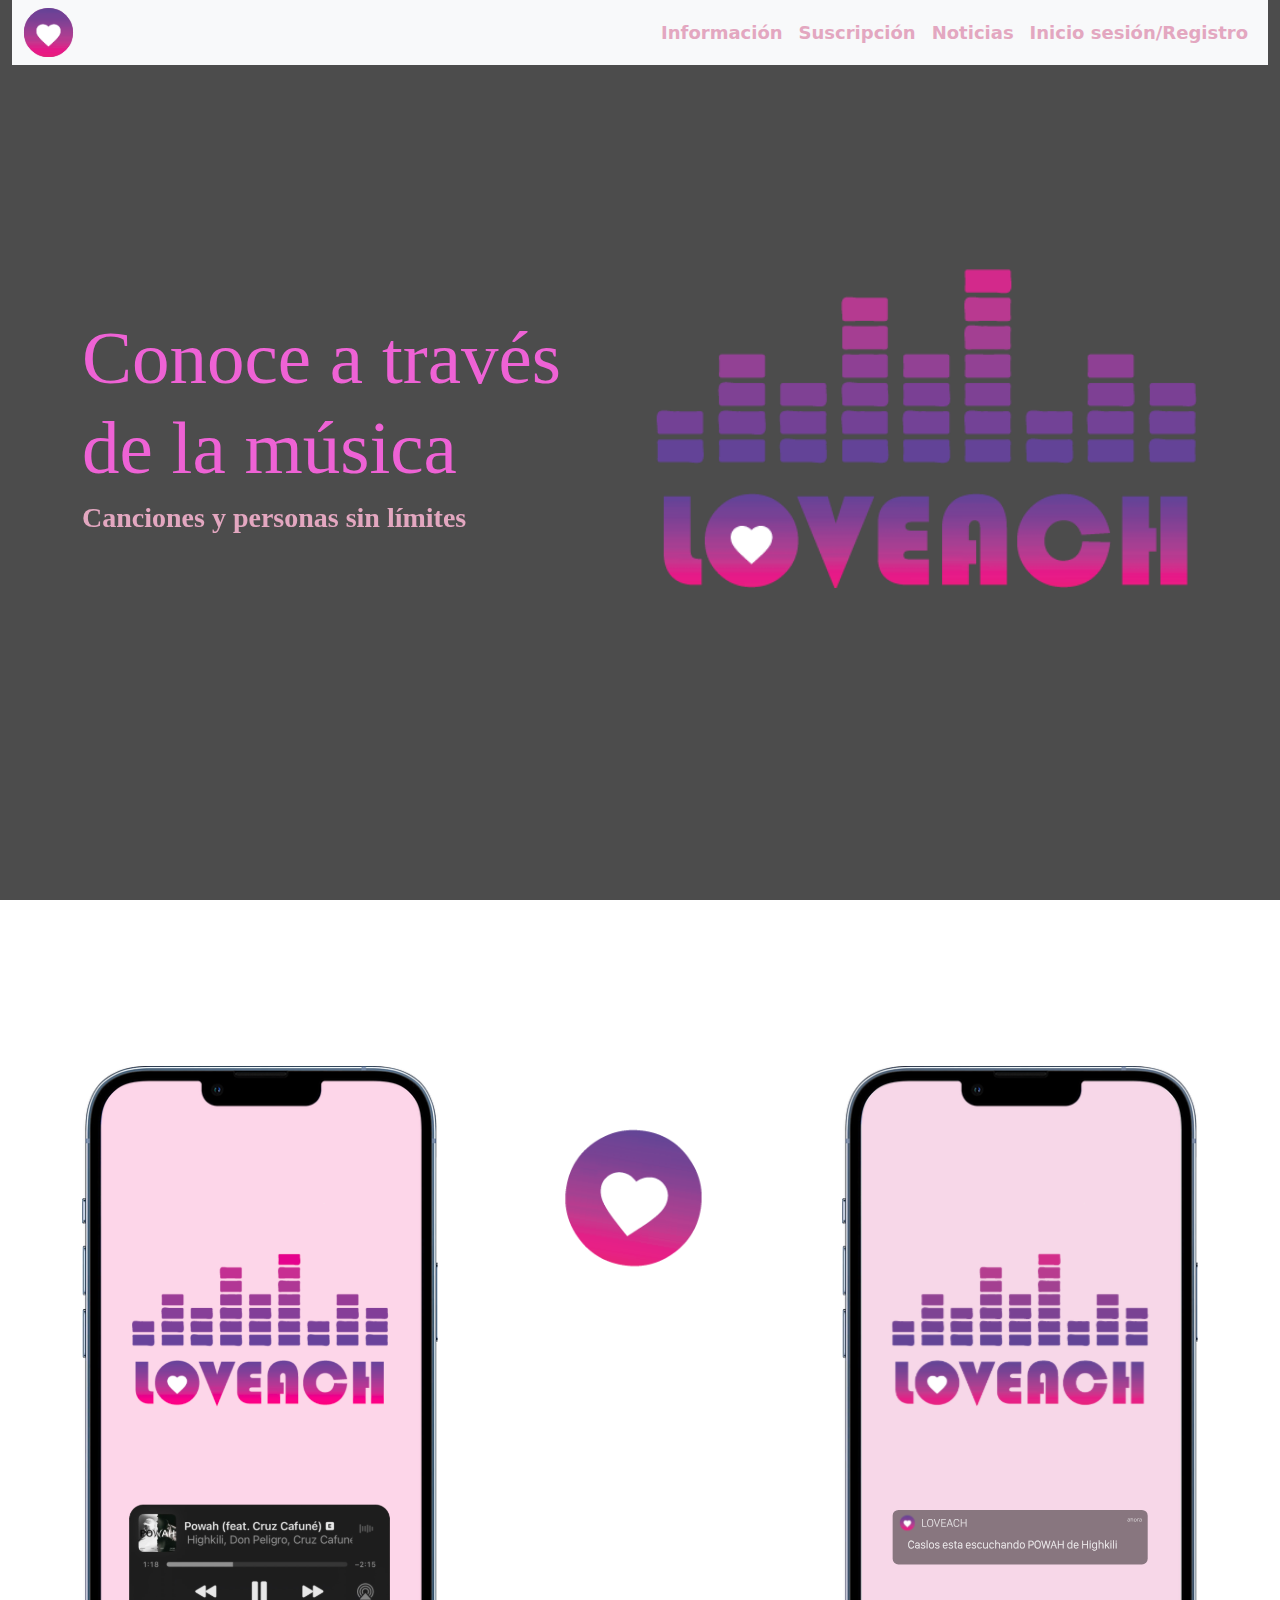
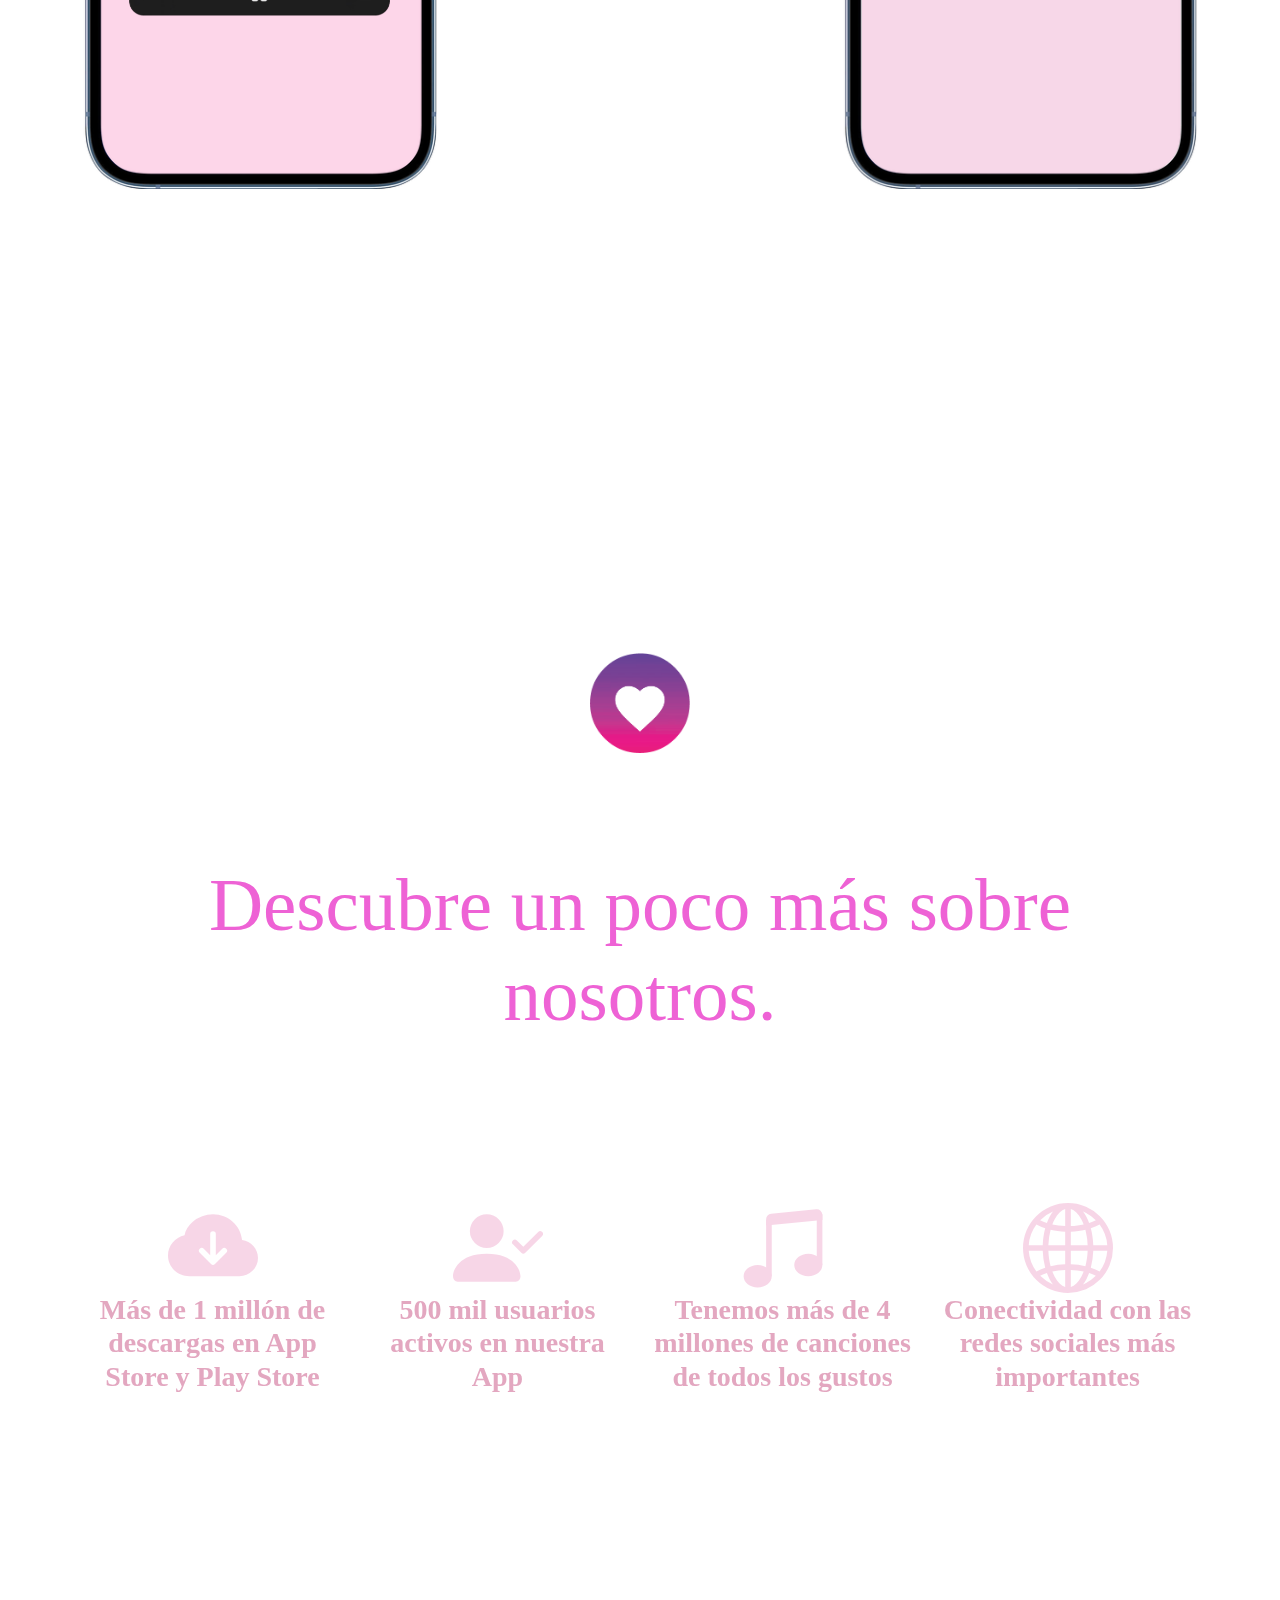
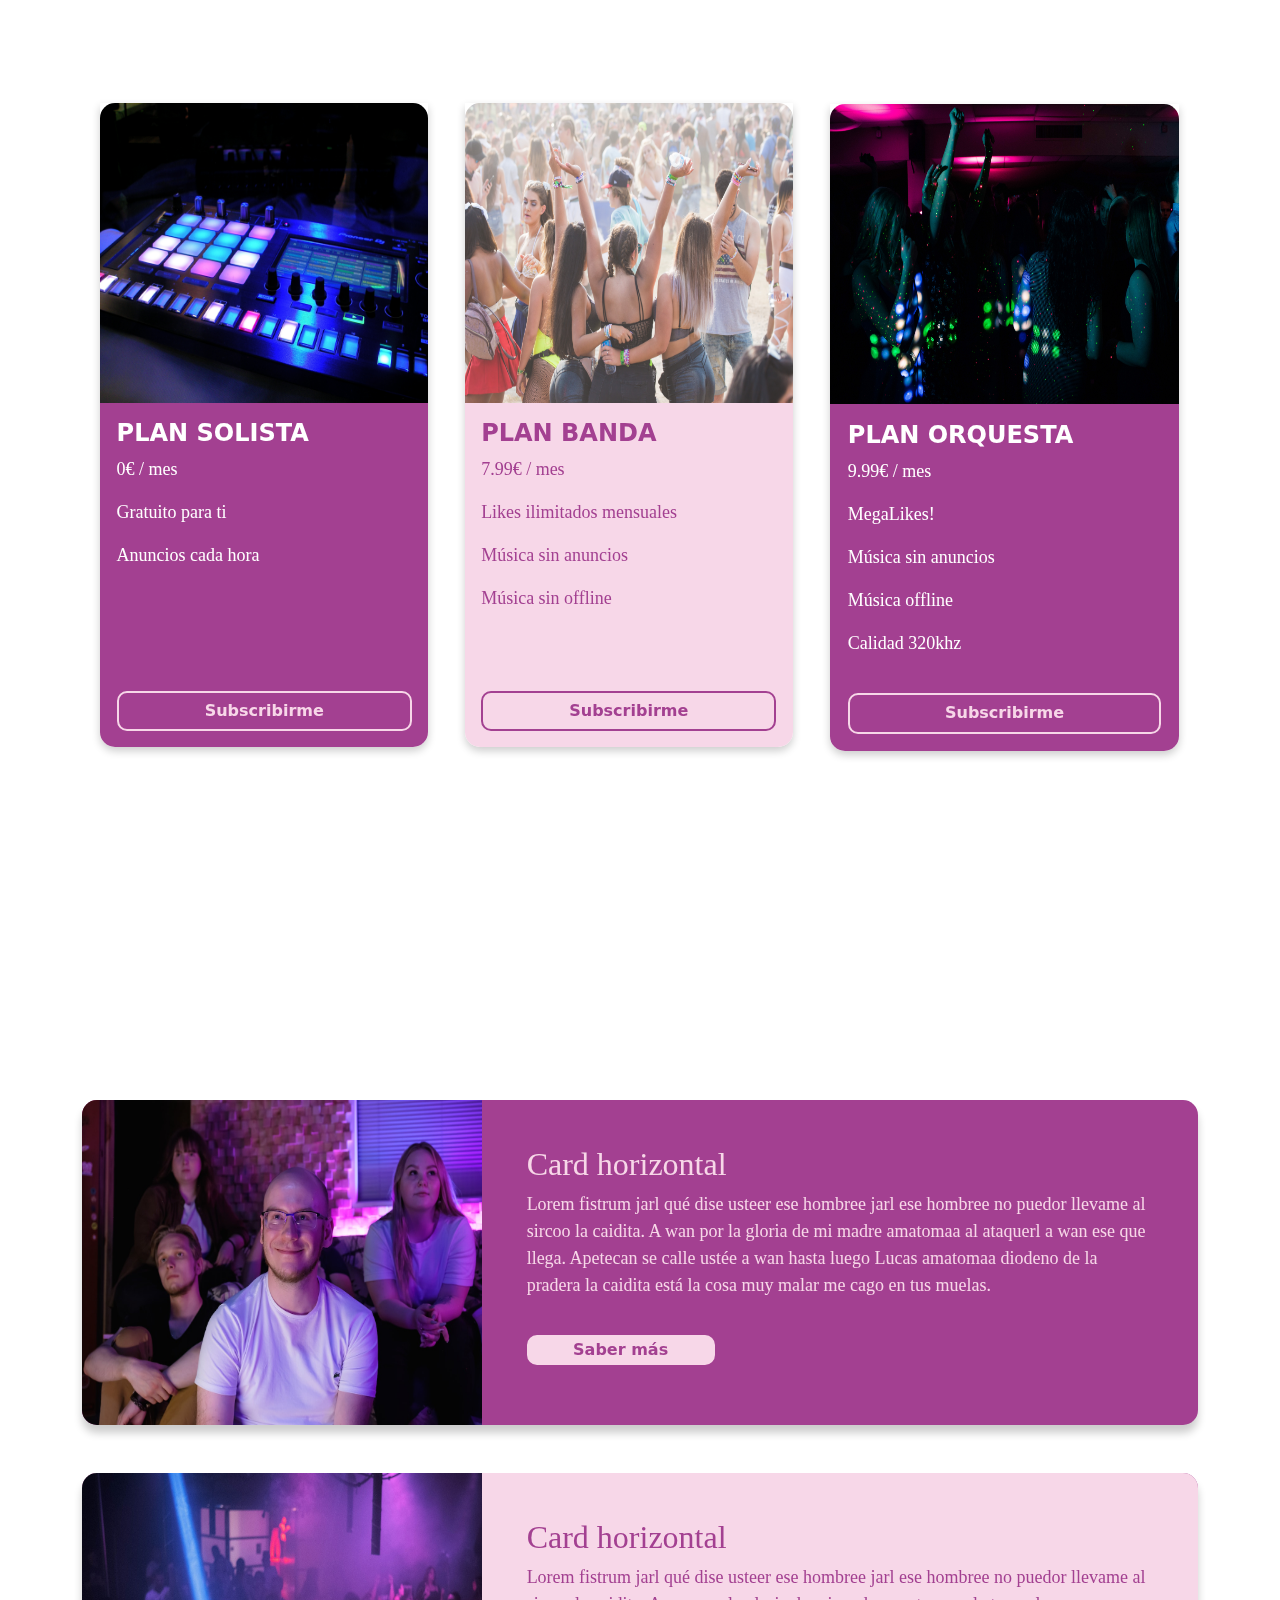
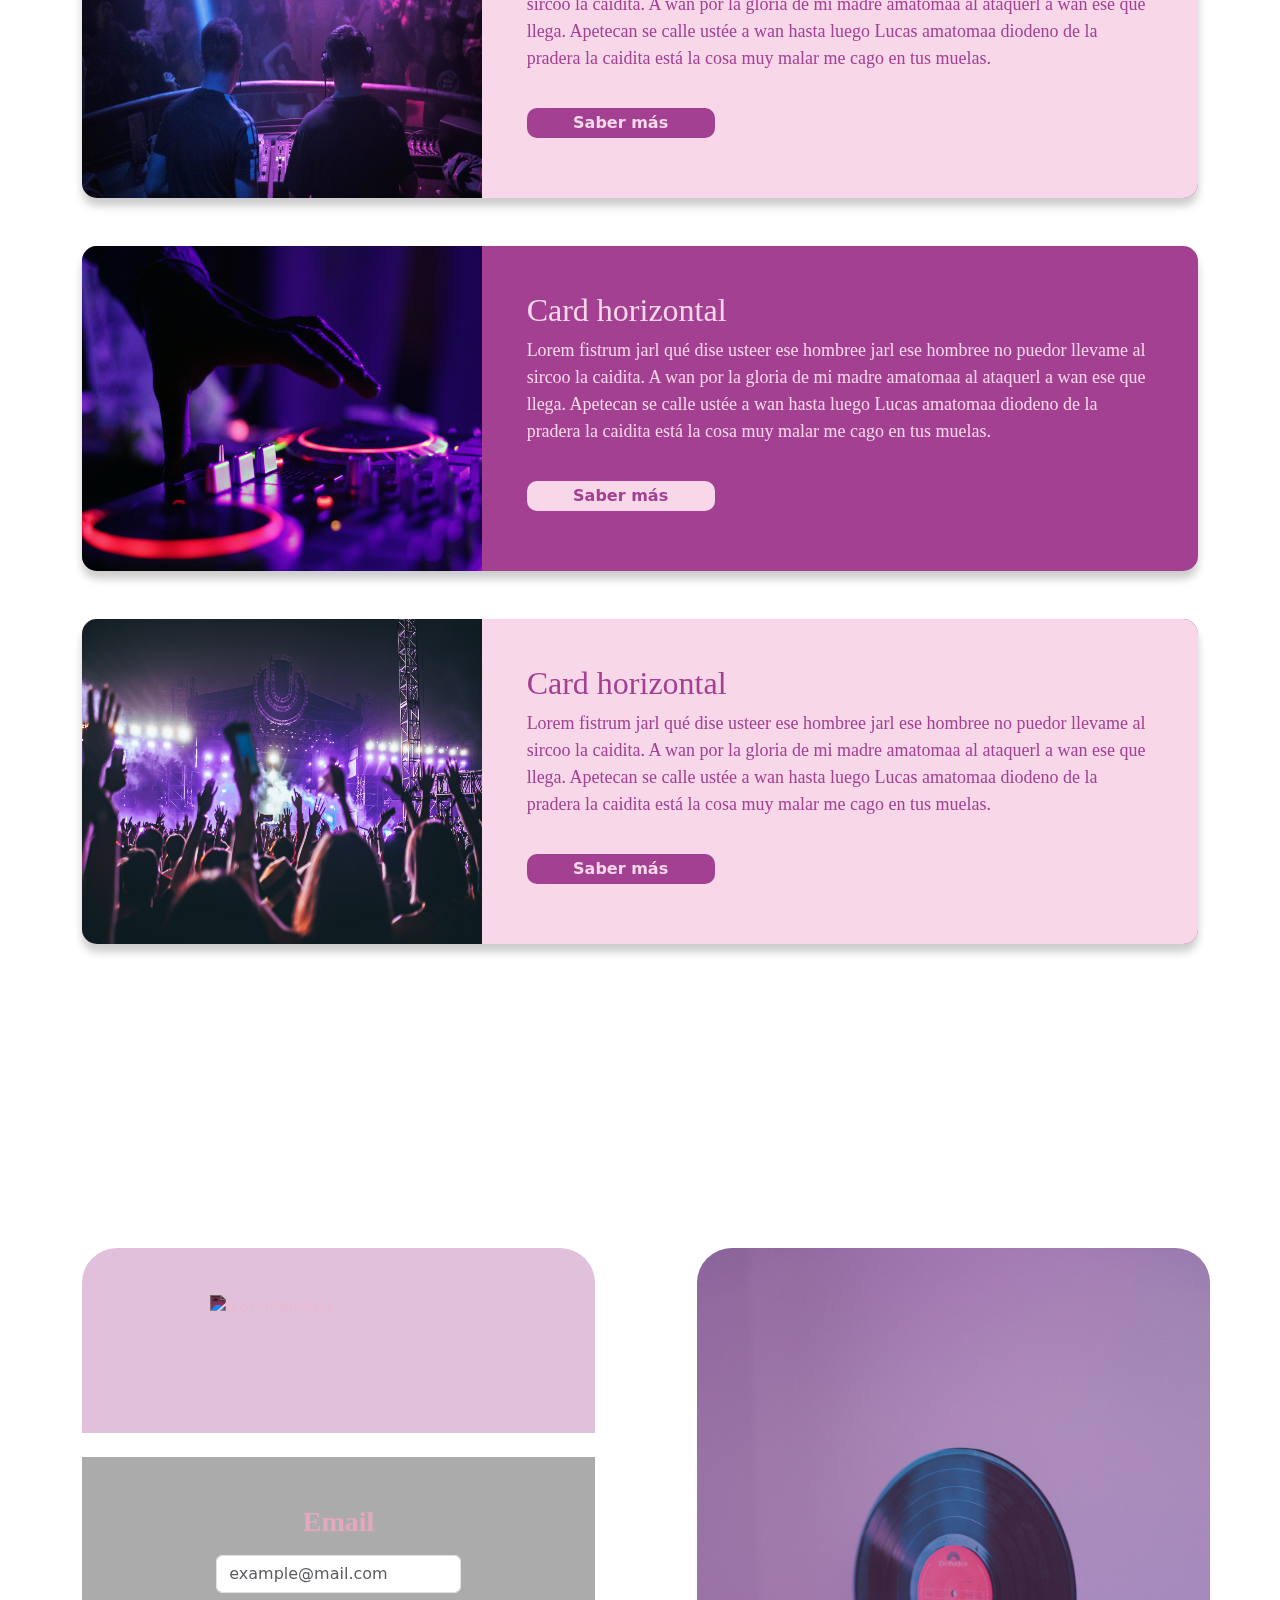
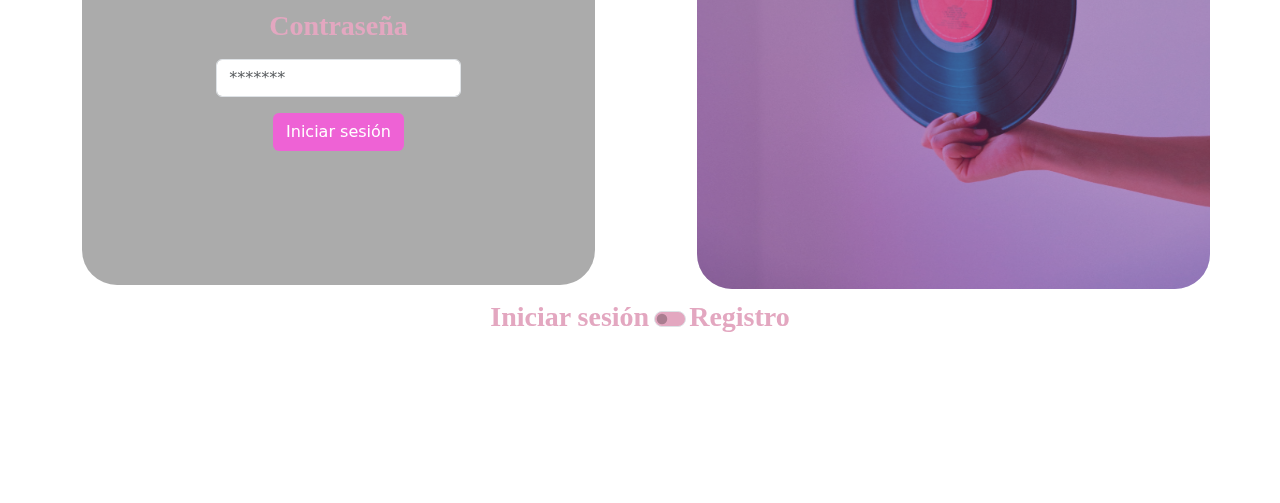
==== Loveach/index.html @ 25efe768 "validacioinRegistro" ====
<!DOCTYPE html>
<html lang="en">
  <head>

    <meta charset="utf-8" />
    <meta name="viewport" content="width=device-width, initial-scale=1" />
    <link href="https://fonts.cdnfonts.com/css/bauhaus-93" rel="stylesheet">
    <link
      rel="stylesheet"
      href="https://cdnjs.cloudflare.com/ajax/libs/twitter-bootstrap/5.0.0-beta1/css/bootstrap.min.css"
    />
    <link
      rel="stylesheet"
      href="https://cdnjs.cloudflare.com/ajax/libs/font-awesome/5.15.2/css/all.min.css"
    />
    <link rel="icon" href="fotos/Corazon.png">
    <link rel="stylesheet" href="css/style.css">
    <link rel="stylesheet" href="https://use.typekit.net/oov2wcw.css">
    <title>Loveach</title>
  </head>
  <body class="d-flex vw-100 vh-100 align-items-start justify-content-center" data-bs-spy="scroll" data-bs-target="#navId" tabindex="0">
    <div class="container-fluid position-fixed menu">
      <nav class="navbar navbar-expand-lg bg-body-tertiary" id="navId">
        <div class="container-fluid">
          <a href="#inicio">
            <img src="fotos/Corazon.png" alt="iconoCorazon" id="logoCorazon">
          </a>
          <button class="navbar-toggler" type="button" data-bs-toggle="collapse" data-bs-target="#navbarNav" aria-controls="navbarNav" aria-expanded="false" aria-label="Toggle navigation">
            <span class="navbar-toggler-icon">&#9776;</span>
          </button>
          <div class="collapse navbar-collapse" id="navbarNav">
            <ul class="navbar-nav ms-auto">
              <li class="nav-item">
                <a class="nav-link" href="#scrollspyHeading1">Información</a>
              </li>
              <li class="nav-item">
                <a class="nav-link" href="#scrollspyHeading2">Suscripción</a>
              </li>
              <li class="nav-item">
                <a class="nav-link" href="#scrollspyHeading3">Noticias</a>
              </li>
              <li class="nav-item">
                <a class="nav-link" href="#scrollspyHeading4">Inicio sesión/Registro</a>
              </li>
              
            </ul>
          </div>
        </div>
      </nav>
    </div>
      <video class="fullscreen" src="fotos/Video.mp4" playsinline autoplay muted loop id="fullscreen">
      </video>
      <div class="opaco"></div>
      <div class="difuminado"></div>
      <div class="container intro d-flex mb-5 " id="inicio">
        <div class="row d-flex align-items-center">
          <div class="col-6 col-s">
            <p class="h1 col-12">Conoce a través de la música</p>
            <p class="h3 col-12">Canciones y personas sin límites</p>
          </div>
          <div class="col-6">      
            <img src="fotos/Logo.png" alt="LogoLoveach" class="col-12 logo">
          </div>
        </div>
      </div>
      <div class="container movil d-flex mb-5">
        <div class="row justify-content-center">
          <img src="fotos/movil1.svg" alt="MovilConMusica" class="col-12 col-sm-4">
          <div class="col-12 col-sm-4 d-flex justify-content-center h-25">
            <img src="fotos/envio-03.png" alt="Corazones" class="col-6">
          </div>
          <img src="fotos/movil2.svg" alt="MovilConNotificación" class="col-12 col-sm-4">
        </div>
      </div>
      <div class="container informacion" id="scrollspyHeading1">
        <div class="row">
            <div class="col-12 col-sm-4">
                <img src="fotos/Corazon.png" alt="FotoCorazones" style="width: 100px;">
            </div>
        </div>
        <div class="row col-12 text-center">
            <p class="h1">Descubre un poco más sobre nosotros.</p>
        </div>
            <div class="row d-flex flex-row text-center justify-content-around">
                <div class="col-6 col-md-3 mt-5">
                    <img src="fotos/descarga.svg" alt="" class="icono col-6 ">
                    <p class="h3">Más de 1 millón de descargas en App Store y Play Store</p>
                </div>
                <div class="col-6 col-md-3 mt-5">
                    <img src="fotos/usuarios.svg" alt="" class="icono col-6 ">
                    <p class="h3">500 mil usuarios activos en nuestra App</p>
                </div>
                <div class="col-6 col-md-3 mt-5">
                    <img src="fotos/corchea.svg" alt="" class="icono col-6 ">
                    <p class="h3">Tenemos más de 4 millones de canciones de todos los gustos</p>
                </div>
                <div class="col-6 col-md-3 mt-5">
                    <img src="fotos/global.svg" alt="" class="icono col-6">
                    <p class="h3">Conectividad con las redes sociales más importantes</p>
                </div>
            </div>
        </div>
      <div class="container noticias w-100" id="scrollspyHeading3">
        <div class="card-horizontal">
          <div class="contenido-horizontal"  id="card-horizontal1">
            <div id="contenido-horizontal1">
              <img class="portrait-img" src="./fotos/curiosity1.jpg" alt="imagenHorizontal">
            </div>
            <div class="texto-horizontal"  id="texto-horizontal1">
              <h2>Card horizontal</h2>
              <p>Lorem fistrum jarl qué dise usteer ese hombree jarl ese hombree no puedor llevame al sircoo la caidita. A wan por la gloria de mi madre amatomaa al ataquerl a wan ese que llega. Apetecan se calle ustée a wan hasta luego Lucas amatomaa diodeno de la pradera la caidita está la cosa muy malar me cago en tus muelas.</p>
              <div>
                <button class="saberMas" id="1"><b>Saber más</b></button>
              </div>
            </div>
          </div>
        </div>
        <br>
        <br>
        <div class="card-horizontal">
          <div class="contenido-horizontal modificado"  id="card-horizontal2">
            <div id="contenido-horizontal2">
              <img class="portrait-img" src="./fotos/curiosity2.jpg" alt="imagenHorizontal">
            </div>
            <div class="texto-horizontal textomodificado"  id="texto-horizontal2">
              <h2>Card horizontal</h2>
              <p>Lorem fistrum jarl qué dise usteer ese hombree jarl ese hombree no puedor llevame al sircoo la caidita. A wan por la gloria de mi madre amatomaa al ataquerl a wan ese que llega. Apetecan se calle ustée a wan hasta luego Lucas amatomaa diodeno de la pradera la caidita está la cosa muy malar me cago en tus muelas.</p>
              <div>
                <button class="saberMas botonmodificado"  id="2"><b>Saber más</b></button>
              </div>
            </div>

          </div>
        </div>
        <br>
        <br>
        <div class="card-horizontal">
          <div class="contenido-horizontal" id="card-horizontal3">
            <div id="contenido-horizontal3"> 
              <img class="portrait-img" src="./fotos/curiosity3.jpg" alt="imagenHorizontal">            
              </div>
              <div class="texto-horizontal" id="texto-horizontal3">
                <h2>Card horizontal</h2>
                <p>Lorem fistrum jarl qué dise usteer ese hombree jarl ese hombree no puedor llevame al sircoo la caidita. A wan por la gloria de mi madre amatomaa al ataquerl a wan ese que llega. Apetecan se calle ustée a wan hasta luego Lucas amatomaa diodeno de la pradera la caidita está la cosa muy malar me cago en tus muelas.</p>
              <div>
                <button class="saberMas"  id="3"><b>Saber más</b></button>
            </div>
            </div>
          </div>
        </div>
        <br>
        <br>
        <div class="card-horizontal">
          <div class="contenido-horizontal modificado"  id="card-horizontal4">
            <div id="contenido-horizontal4">
              <img class="portrait-img" src="./fotos/curiosity4.jpg" alt="imagenHorizontal">
            </div>
            <div class="texto-horizontal textomodificado"  id="texto-horizontal4">
              <h2>Card horizontal</h2>
              <p>Lorem fistrum jarl qué dise usteer ese hombree jarl ese hombree no puedor llevame al sircoo la caidita. A wan por la gloria de mi madre amatomaa al ataquerl a wan ese que llega. Apetecan se calle ustée a wan hasta luego Lucas amatomaa diodeno de la pradera la caidita está la cosa muy malar me cago en tus muelas.</p>
              <div>
                <button class="saberMas botonmodificado"  id="4"><b>Saber más</b></button>
              </div>
            </div>

          </div>
        </div>
      </div>
      <div class="container w-100 precio" id="scrollspyHeading2">
              <div class="planes-grid">
        <div id="plan1">
            <div class="planes">
                <img class="planes-img" src="./fotos/plan1.jpg" alt="Avatar" style="width:100%">
                <div class="planes-body">
                  <h4><b>PLAN SOLISTA</b></h4> 
                  <p>0€ / mes</p> 
                  <p>Gratuito para ti</p> 
                  <p>Anuncios cada hora</p> 
                  <p class="oculto">.</p> 
                  <p class="oculto">.</p> 
                  <div>
                    <button class="subscribirse"><b>Subscribirme</b></button>
                  </div>
                </div>
            </div>
        </div>
        <div id="plan2">
            <div class="planes">
                <img class="planes-img" src="./fotos/plan3.jpg" alt="Avatar" style="width:100%">
                <div class="planes-body" id="pcentral">
                  <h4><b>PLAN BANDA</b></h4> 
                  <p>7.99€ / mes</p> 
                  <p>Likes ilimitados mensuales</p> 
                  <p>Música sin anuncios</p> 
                  <p>Música sin offline</p> 
                  <p class="oculto">.</p> 
                  <div>
                    <button class="subscribirse" id="bcentral"><b>Subscribirme</b></button>
                  </div>
                </div>
            </div>
        </div>
        <div id="plan3">
            <div class="planes">
                <img class="planes-img" src="./fotos/plan2.jpg" alt="Avatar" style="width:100%">
                <div class="planes-body">
                  <h4><b>PLAN ORQUESTA</b></h4> 
                  <p>9.99€ / mes</p> 
                  <p>MegaLikes!</p> 
                  <p>Música sin anuncios</p>  
                  <p>Música offline</p>  
                  <p>Calidad 320khz</p>  
                  <div>
                    <button class="subscribirse"><b>Subscribirme</b></button>
                  </div>
                </div>
            </div>
        </div>
    </div>
      </div>

      <div class="container d-flex mt-5 sesion" id="scrollspyHeading4">
        <div  id="rectanguloTopSesion">
          <img src="Fotos/person-circle.svg" alt="iconoPersona" class="persona">
        </div>
        <div class="justify-content-center" id="rectanguloBottomSesion">
          <div class="row justify-content-center text-center mt-5">
            <form class="col-6">
              <div class="mb-3">
                <div class="row justify-content-center"></div>
                <label for="exampleInputEmail1" class="form-label"><p class="h3">Email</p class="h3"></label>
                <input type="email" class="form-control" id="exampleInputEmail1" aria-describedby="emailHelp" placeholder="example@mail.com">
                  <p id="errorCorreo"></p>
              </div>
              <div class="mb-3">
                <label for="exampleInputPassword1" class="form-label"><p class="h3">Contraseña</p class="h3"></label>
                <input type="password" class="form-control" id="exampleInputPassword1" placeholder="*******">
                  <p id="passwordmal"></p>
              </div>
              <button type="button" id="iniciarsesion" class="btn" data-bs-toggle="modal" data-bs-target="#exampleModal">Iniciar sesión</button>
              <p id="correovalido"></p>
            </form>
          </div>
        </div>
        <img src="fotos/disco.jpg" alt="discoMúsica" id="sesionFoto">
        <div id="sesionFiltro"></div>
      </div>
      <div class="container d-flex mt-5 registro" id="scrollspyHeading5">
        <div id="rectanguloTopRegistro">
          <img src="Fotos/person-circle.svg" alt="persona" class="persona">
        </div>
        <div class="justify-content-center" id="rectanguloBottomRegistro">
          <div class="row justify-content-center text-center mt-1">
            <form class="col-12">
              <div class="mb-3 d-flex justify-content-evenly">
                <div class="col-5">
                  <label for="exampleInputEmail1" class="form-label"><p class="h3">Nombre</p class="h3"></label>
                  <input type="text" class="form-control" placeholder="Julián" id="nombre_registro">
                    <p id="nombrer_error"></p>
                </div>
                <div class="col-5">
                  <label for="exampleInputEmail1" class="form-label"><p class="h3">Apellidos</p class="h3"></label>
                  <input type="text" class="form-control" placeholder="García Bolívar" id="apellidos_registro">
                  <p id="apellidosr_error"></p>
                </div>
              </div>
              <div class="mb-3 d-flex justify-content-evenly">
                <div class="col-5">
                  <label for="exampleInputEmail1" class="form-label"><p class="h3">Email</p class="h3"></label>
                  <input type="email" class="form-control" placeholder="example@mail.com" id="email_regisro">
                    <p id="emailr_error"></p>
                </div>
                <div class="col-5">
                  <label for="exampleInputEmail1" class="form-label"><p class="h3">Contraseña</p class="h3"></label>
                  <input type="password" class="form-control" placeholder="*******" id="password_registro">
                    <p id="passwordr_error"></p>
                </div>
              </div>
              <div class="mb-3 d-flex justify-content-evenly">
                <div class="col-5">
                  <label for="exampleInputEmail1" class="form-label"><p class="h3">Cumpleaños</p class="h3"></label>
                  <input type="date" class="form-control">
                </div>
                <div class="col-5">
                  <label for="exampleInputEmail1" class="form-label"><p class="h3">Género</p class="h3"></label>
                  <div class="mb-3">
                    <select class="form-select" aria-label="Default select example">
                      <option selected>Abrir</option>
                      <option>Masculino</option>
                      <option>Femenino</option>
                      <option>No determinado</option>
                      <option>Prefiero no contestar</option>
                    </select>
                  </div>
                </div>
              </div>
              <button type="button" class="btn" data-bs-toggle="modal" data-bs-target="#exampleModal" id="botonregistrarse">Registrarse</button>
            </form>
          </div>
        </div>
        <img src="fotos/jack.jpeg" alt="entradaMúsica" id="registroFoto">
        <div id="registroFiltro"></div>
      </div>
      <div class="d-flex flex-row cambioRegistro">
        <p class="h3">Iniciar sesión</p class="h3">
        <div class="form-check form-switch" style=" top: 7px; position: relative; left: 5px;">
          <input class="form-check-input" type="checkbox" id="flexSwitchCheckDefault">
        </div>
        <p class="h3">Registro</p class="h3">
      </div>
      
    <script src="js/index.js" defer></script>
    <script src="https://cdnjs.cloudflare.com/ajax/libs/twitter-bootstrap/5.0.0-beta1/js/bootstrap.bundle.min.js"></script>
  </body>





</html>
---- Loveach/css/style.css ----
body{
  overflow-y: scroll;
  overflow-x: hidden ;
  position: relative;
}
#errorCorreo,#correovalido,#passwordmal{
  color: red;
}

video.fullscreen {
    position: fixed;
    z-index: 0;
    object-fit: cover;
    width:100%;
    height:100%;
    top: 50%;
    left: 50%;
    transform: translate(-50%, -50%);
  }
  
  .container {
     position: absolute;
     display: grid;
     place-items: center;
     height: 95vh;
     width: 90vw;
     margin: 0 auto;
     background: #ccc;
     background-color: transparent  
  }
  
  .content {
    z-index: 1;
  }

.opaco{
        position: fixed;
        top: 0;
        left: 0;
        right: 0;
        bottom: 0;
        backdrop-filter: blur(8px);
  }
  .difuminado{
    position: fixed;
    top: 0;
    left: 0;
    right: 0;
    bottom: 0;
    background-color: black;
    opacity: 70%;
}

.h1{
    color: #EE62D5;
    font-family: 'Bauhaus 93'!important;
    font-size: 75px;
}
  
.h3{
    color: #E3A7C0;
    font-family: century-gothic;
    font-weight: bold;
}   

.row{
    z-index: 1;
}

.intro{
  background-color: transparent ;
}


.movil{
  z-index: 1;
  top: 1000px;
}

.informacion{
  top: 2200px;
}

.noticias{
  z-index: 1;
  top: 4300px;
}

.precio{
  top: 3200px;
}

.sesion{
  top: 6000px;
}

.registro{
  top: 6000px;
  visibility: hidden;
}

.cambioRegistro{
  position: relative;
  top: 6700px;
}


#rectanguloTopSesion{
  position: absolute;
  width: 45%;
  height: 185px;
  top: 0%;
  background: rgba(163, 64, 145, 0.33);
  border-radius: 35px 35px 0px 0px;
}

#rectanguloTopRegistro{
  position: absolute;
  width: 45%;
  height: 185px;
  top: 0%;
  right: 0%;
  background: rgba(163, 64, 145, 0.33);
  border-radius: 35px 35px 0px 0px;
}

#rectanguloBottomSesion{
  position: absolute;
  width: 45%;
  height: 50%;
  top: 24.5%;
  background: rgba(0, 0, 0, 0.33);
  border-radius: 0px 0px 35px 35px;
}
#rectanguloBottomRegistro{
  position: absolute;
  width: 45%;
  height: 50%;
  top: 24.5%;
  right: 0%;
  background: rgba(0, 0, 0, 0.33);
  border-radius: 0px 0px 35px 35px;
}

.persona{
  position: relative;
width: 50%;
height: 50%;
top: 25%;
left: 25%;
filter: invert(87%) sepia(17%) saturate(292%) hue-rotate(283deg) brightness(99%) contrast(96%);
}


#sesionFiltro{
  position: absolute;
  width: 45%;
  height: 75%;
  right: 0%;
  top: 0%;

background: rgba(163, 64, 145, 0.33);
border-radius: 35px;
}

#registroFiltro{
  position: absolute;
  width: 45%;
  height: 75%;
  left: 0%;
  top: 0%;

background: rgba(163, 64, 145, 0.33);
border-radius: 35px;
}

#sesionFoto{
  position: absolute;
  width: 45%;
  height: 75%;
border-radius: 35px;
right: 0%;
top: 0%;
}
#registroFoto{
  position: absolute;
  width: 45%;
  height: 75%;
border-radius: 35px;
left: 0%;
top: 0%;
}


#logo{
  width: 50px;
  height: 50px;
}

.nav-link{
  color: #E3A7C0!important;
  font-size: large!important;
  font-weight: bold!important;
}

.menu{
  z-index: 2;
  backdrop-filter: blur(10px);

}

input{
  z-index: 2;
}

.btn{
  background-color: #EE62D5;
  color: white;
}

.btn:hover{
  background-color: #cb54b5;
  color: white;

}




.form-check-input{
  background-color: #E3A7C0;
}

#logoCorazon{
  width: 49px;
}

.navbar-toggler{
  color: white !important;
}

.home{
  z-index: 1;
  width: 49px;
  color: transparent;
}


.planes-grid{
  position: relative;
  display: grid;
  grid-template-areas: "plan1 plan2 plan3";
  z-index: 1;

}

#plan1{
  grid-area: "plan1"; 
  width: 100%;
  padding: 5%;
}

#plan2{
  grid-area: "plan2"; 
  width: 100%;
  padding: 5%;

}

#plan3{
  grid-area: "plan3"; 
  width: 100%;
  padding: 5%;

}

.planes {
  box-shadow: 0 4px 8px 0 rgba(0,0,0,0.2);
  transition: 0.3s;
  border-radius: 0px 0px 15px 15px;
}

.planes:hover {
  box-shadow: 0 16px 24px 0 rgba(0,0,0,0.2);
  transform: scale(1.1);
}

.planes-img {
  border-radius: 15px 15px 0 0;
  width: 400px;
  height: 300px;
}

.oculto{
  visibility: hidden;
}

.contenido-horizontal{
  display: flex;
}

.contenido-grid{
  display: grid;
  grid-template-areas: "area1 area2 area3";
}

.card-horizontal{
  background-color: #A34091;
  display: block;
  box-shadow: 0 8px 8px 0 rgba(0,0,0,0.2);
  transition: 0.3s;
  border-radius: 15px 15px 15px 15px;
}

.card-horizontal:hover{
  box-shadow: 0 16px 24px 0 rgba(0,0,0,0.2);
  transform: scale(1.1);
}

#inferior{
  margin-top: 3%;
}

.texto-horizontal{
  padding: 4%;
  color: #F7D7E8;
}

.texto-vertical{
  padding: 5%;
  color: #F7D7E8;
}

#texto-modificado{
  color: #A34091;
}

.saberMas{
  color: #A34091;
  background-color: #F7D7E8;
  border: 2px solid #F7D7E8;
  margin-top: 20px;
  border-radius: 10px;
  transition: 0.3s;
  width: 30%;
}


#btn-vertical-modificado{
  width: 100%;
  color: #F7D7E8;
  background-color: #A34091;
  border: 2px solid #A34091;
}

#btn-vertical-modificado:hover{
  border: 2px solid #A34091;
  color: #F7D7E8;
}

#area1{
  grid-area: "area1"; 
  width: 400px;
  padding-top: 3%;
}

#area2{
  grid-area: "area2"; 
  width: 894px;
  padding-top: 1.5%;
  padding-left: 4%;
}

.card-vertical{
  background-color: #A34091;
  box-shadow: 0 8px 8px 0 rgba(0,0,0,0.2);
  transition: 0.3s;
  border-radius: 15px 15px 15px 15px;
}

.card-vertical:hover{
  transform: scale(1.1);
  box-shadow: 0 16px 24px 0 rgba(0,0,0,0.2);
}

#modificada{
  background-color: #F7D7E8;
  color: #A34091;
}

.portrait-img {
  border-radius: 15px 0px 0px 15px;
  width: 400px;
  height: 325px;
}

#imgvertical{
  border-radius: 15px 15px 0px 0px;
}

#imgvertical-larga{
  border-radius: 15px 15px 0px 0px;
  width: 858px;
}


.planes-body {
  padding: 5% 5%;
  background-color: #A34091;
  color: white;
  border-radius: 0px 0px 15px 15px;
  
}

#pcentral{
  background-color: #F7D7E8;
  color: #A34091;
}

.subscribirse{
  color: #F7D7E8;
  margin-top: 20px;
  background-color: transparent;
  border: 2px solid #F7D7E8;
  border-radius: 10px;
  width: 100%;
  padding: 2%;
}

.subscribirse:hover{
  color: #A34091;
  background-color: #F7D7E8;
  transition: 0.3s;
}

#bcentral{
  color: #A34091;
  border: 2px solid #A34091;
}

#bcentral:hover{
  color: #F7D7E8;
  background-color: #A34091;
  transition: 0.3s;
}




.textomodificado{
  color: #A34091;
}

.modificado{
  background-color: #F7D7E8;
  border-radius: 15px 15px 15px 15px;
}

.botonmodificado{
  color: #F7D7E8;
  background-color: #A34091;
  border: 2px solid #A34091;
}

.fotoModificada{
  border-radius: 0px 15px 15px 0px;
}

@media (max-width: 750px) {
  #sesionFoto{
    display: none;
  }
  #registroFoto{
    display: none;
  }
  #sesionFiltro{
    display: none;
  }
  #registroFiltro{
    display: none;
  }
  #rectanguloBottomSesion{
    width: 100%;
  }
  #rectanguloBottomRegistro{
    width: 100%;
  }
  #rectanguloTopSesion{
    width: 100%;
  }
  #rectanguloTopRegistro{
    width: 100%;
  }
}

@media (max-width: 850px) {
  #rectanguloBottomSesion{
    height: 450px;
    top: 16.5%;

  }
  .portrait-img{
    height: 300px;
  }
  #rectanguloBottomRegistro{
    height: 450px;
    top: 16.5%;

  }
  #rectanguloTopSesion{
    height: 185px;
  }
  #rectanguloTopRegistro{
    height: 185px;
  }
  #sesionFoto{
    height: 635px;
  }
  #sesionFiltro{
    height: 635px;
  }
  #registroFoto{
    height: 635px;
  }
  #registroFiltro{
    height: 635px;
  }
  .h1{
    font-size: 60px;
  }
}

@media (max-width: 450px) {
  #sesionFoto{
    display: none;
  }
  #registroFoto{
    display: none;
  }
  #sesionFiltro{
    display: none;
  }
  #registroFiltro{
    display: none;
  }
  #rectanguloBottomSesion{
    width: 100%;
    top: 23.05%;
  }
  #rectanguloBottomRegistro{
    width: 100%;
    top: 23.05%;
  }
  #rectanguloTopSesion{
    width: 100%;
  }
  #rectanguloTopRegistro{
    width: 100%;
  }
  .h1{
    font-size: 50px;
  }
}

@media (max-width: 1200px) {
.planes-grid{
  display: grid;
  grid-template-areas: 
  "plan1"
  "plan2"
  "plan3";
}
.sesion{
  top: 8900px;
}

.registro{
  top: 8900px;
}
.cambioRegistro{
  top: 9600px;
}
.card-horizontal{
  width: 350px;
}
.contenido-horizontal{
  width: 350px;
}
.portrait-img{
  width: 350px;
  border-radius: 15px 15px 0px 0px;
}
.texto-horizontal{
  width: 350px;
}
.precio{
  top: 3300px;
}
.noticias{
  top: 5800px;
}
.fotoModificada{
  border-radius: 15px 15px 0px 0px;
}
}

@media (max-width: 576px) {
.movil{
  top: 1600px;
}
.informacion{
  top: 3500px;
}
  .sesion{
    top: 10400px;
  }
  #rectanguloBottomSesion{
    top: 25%;
  }
  #rectanguloBottomRegistro{
    top: 25%;
  }
  
  .registro{
    top: 10400px;
  }
  .cambioRegistro{
    top: 11200px;
  }
  .card-horizontal{
    width: 350px;
  }
  .contenido-horizontal{
    width: 350px;
  }
  .portrait-img{
    width: 350px;
    border-radius: 15px 15px 0px 0px;
  }
  .texto-horizontal{
    width: 350px;
  }
  .precio{
    top: 4700px;
  }
  .noticias{
    top: 7300px;
  }
  }

.icono{
  filter: invert(87%) sepia(17%) saturate(292%) hue-rotate(283deg) brightness(99%) contrast(96%);
  width: 90px;
}

h2{
  font-family: 'Bauhaus 93'!important;
}

p{
  font-family: century-gothic;
  font-size: 18px;
}

.active{
  border-radius: 35px;
  background-color: #A34091;

}
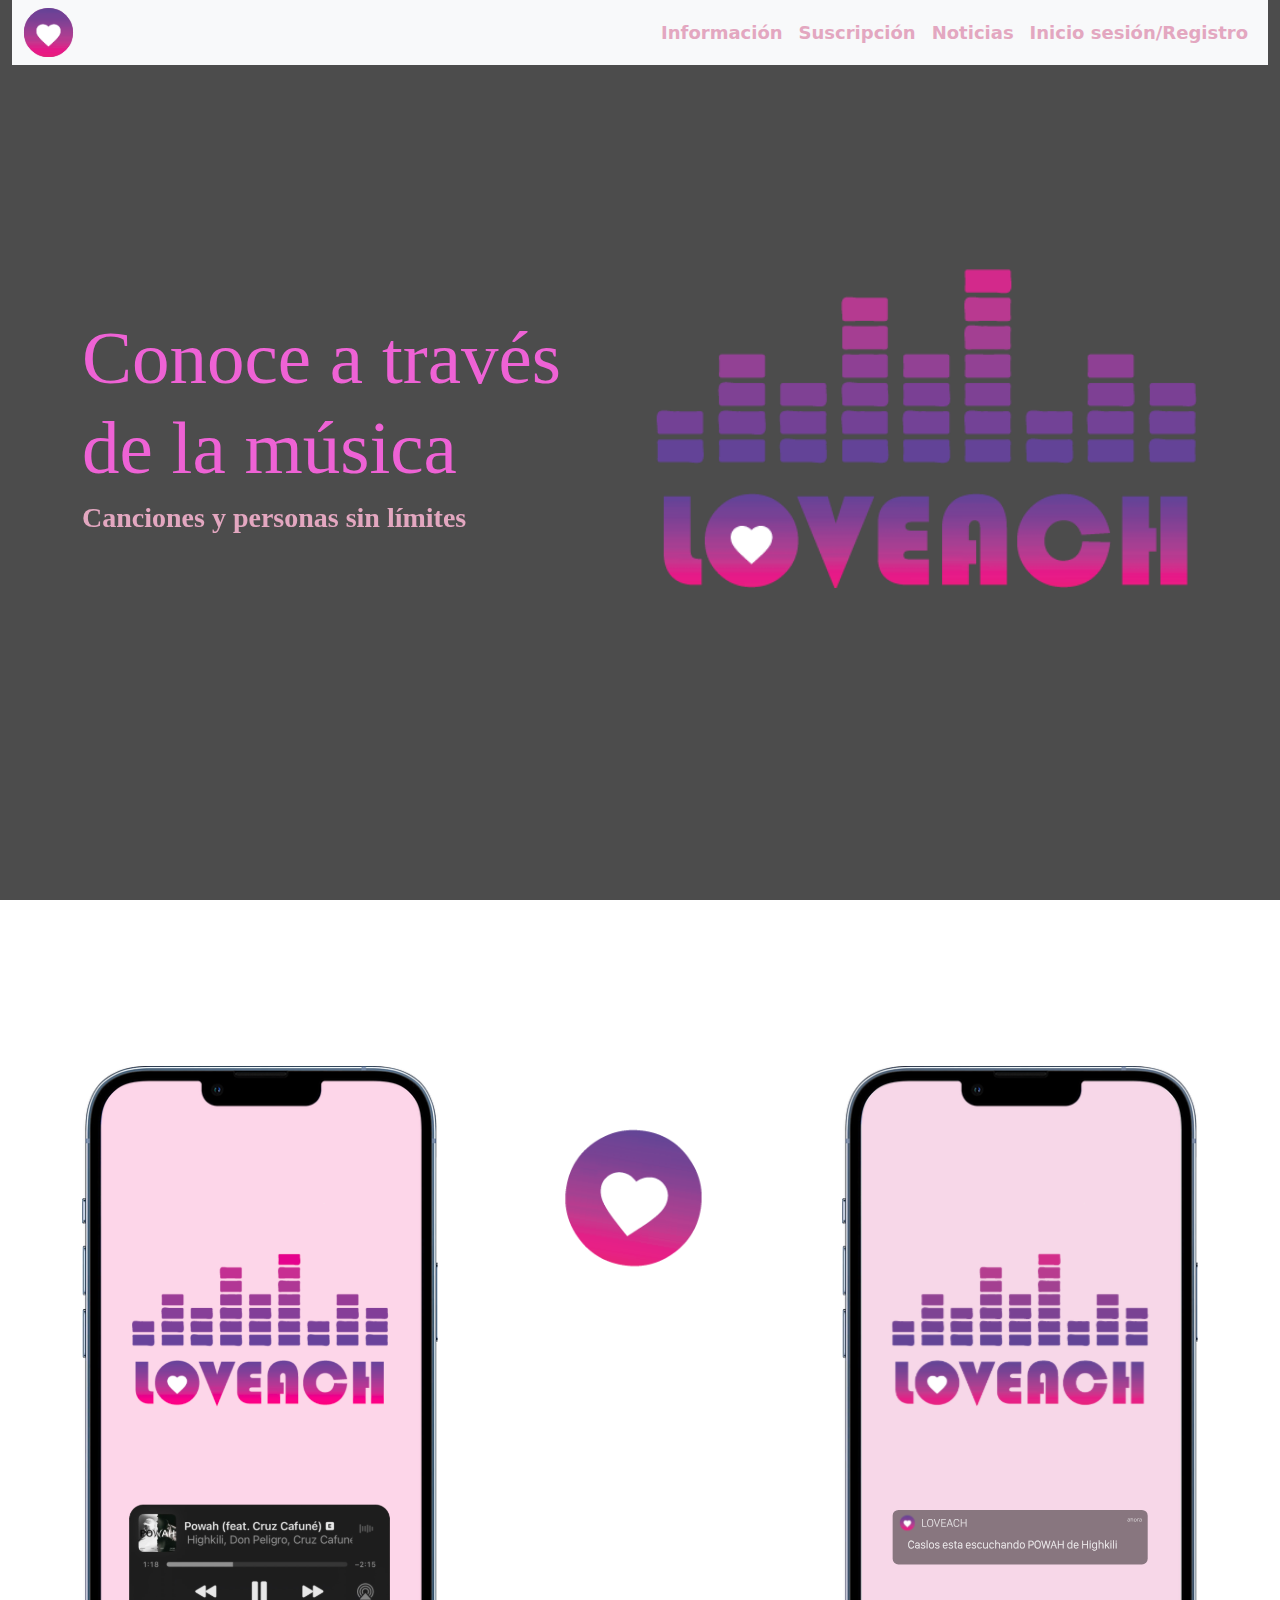
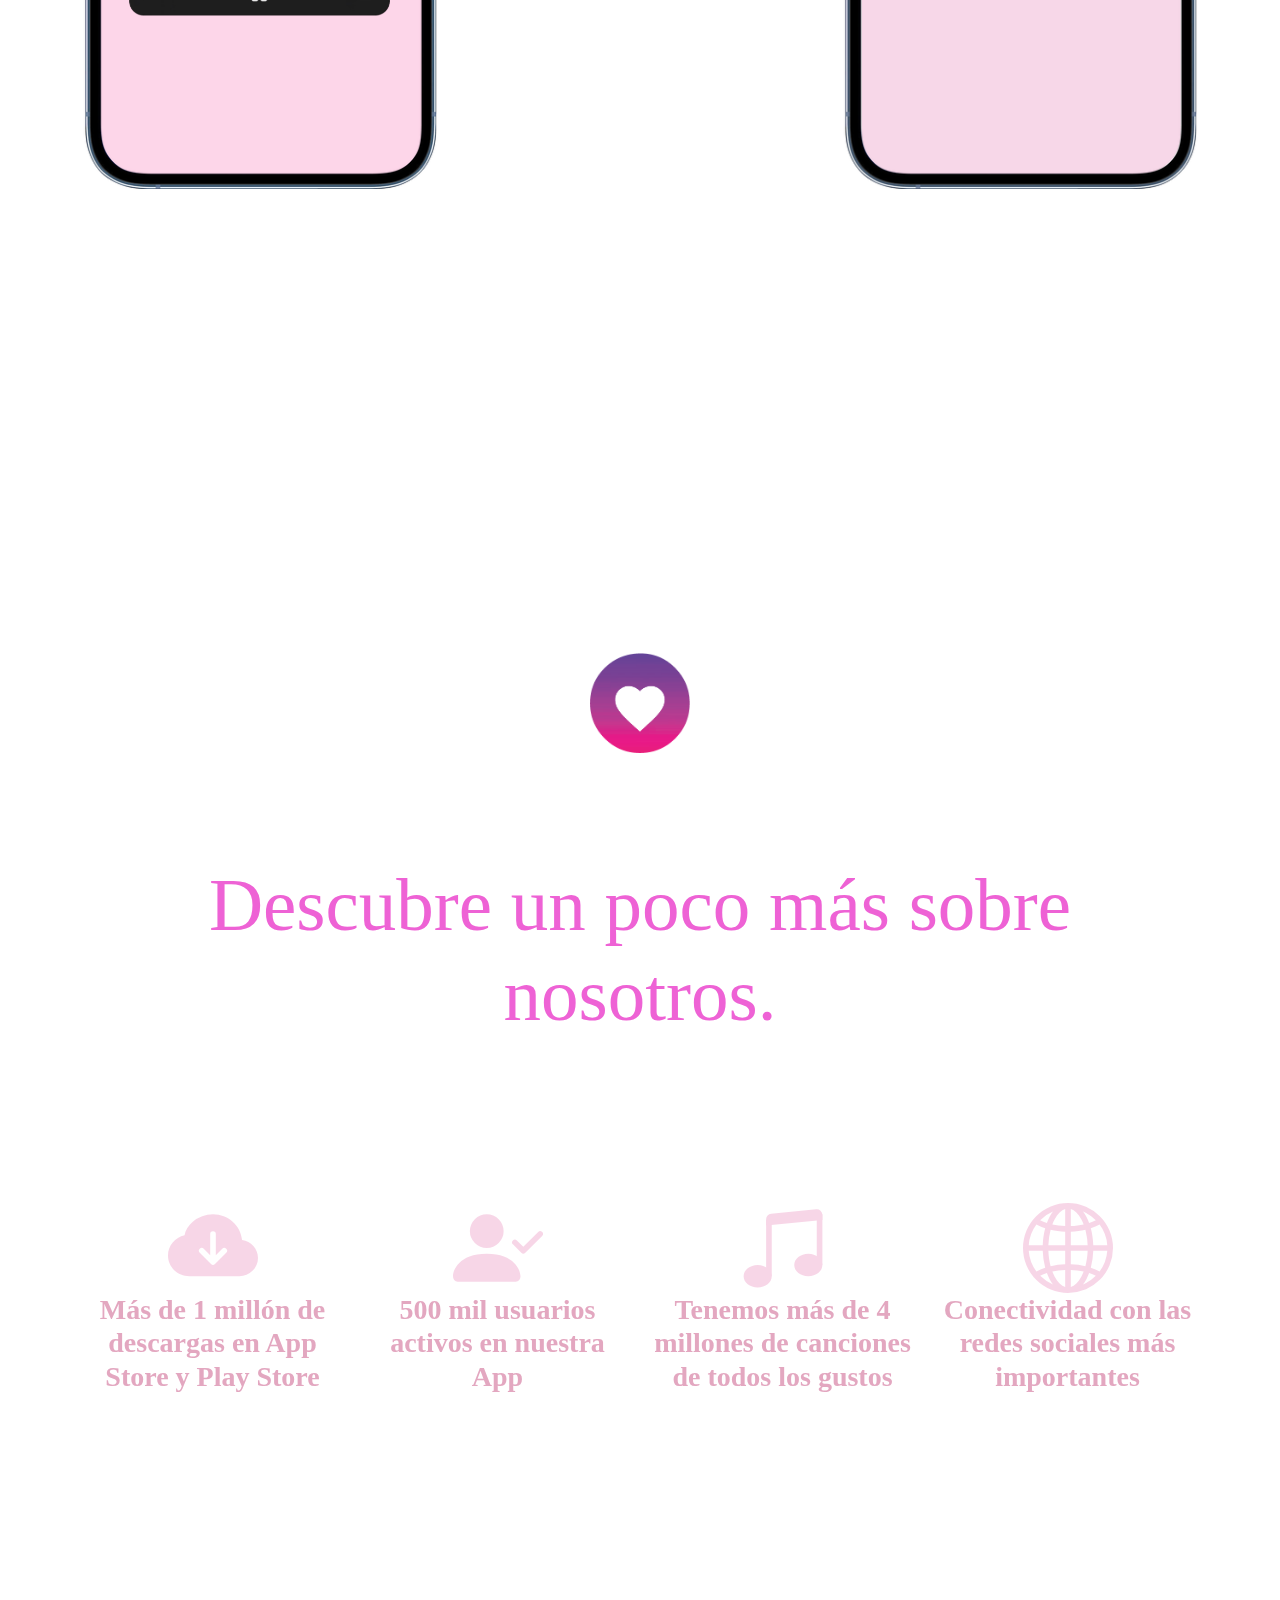
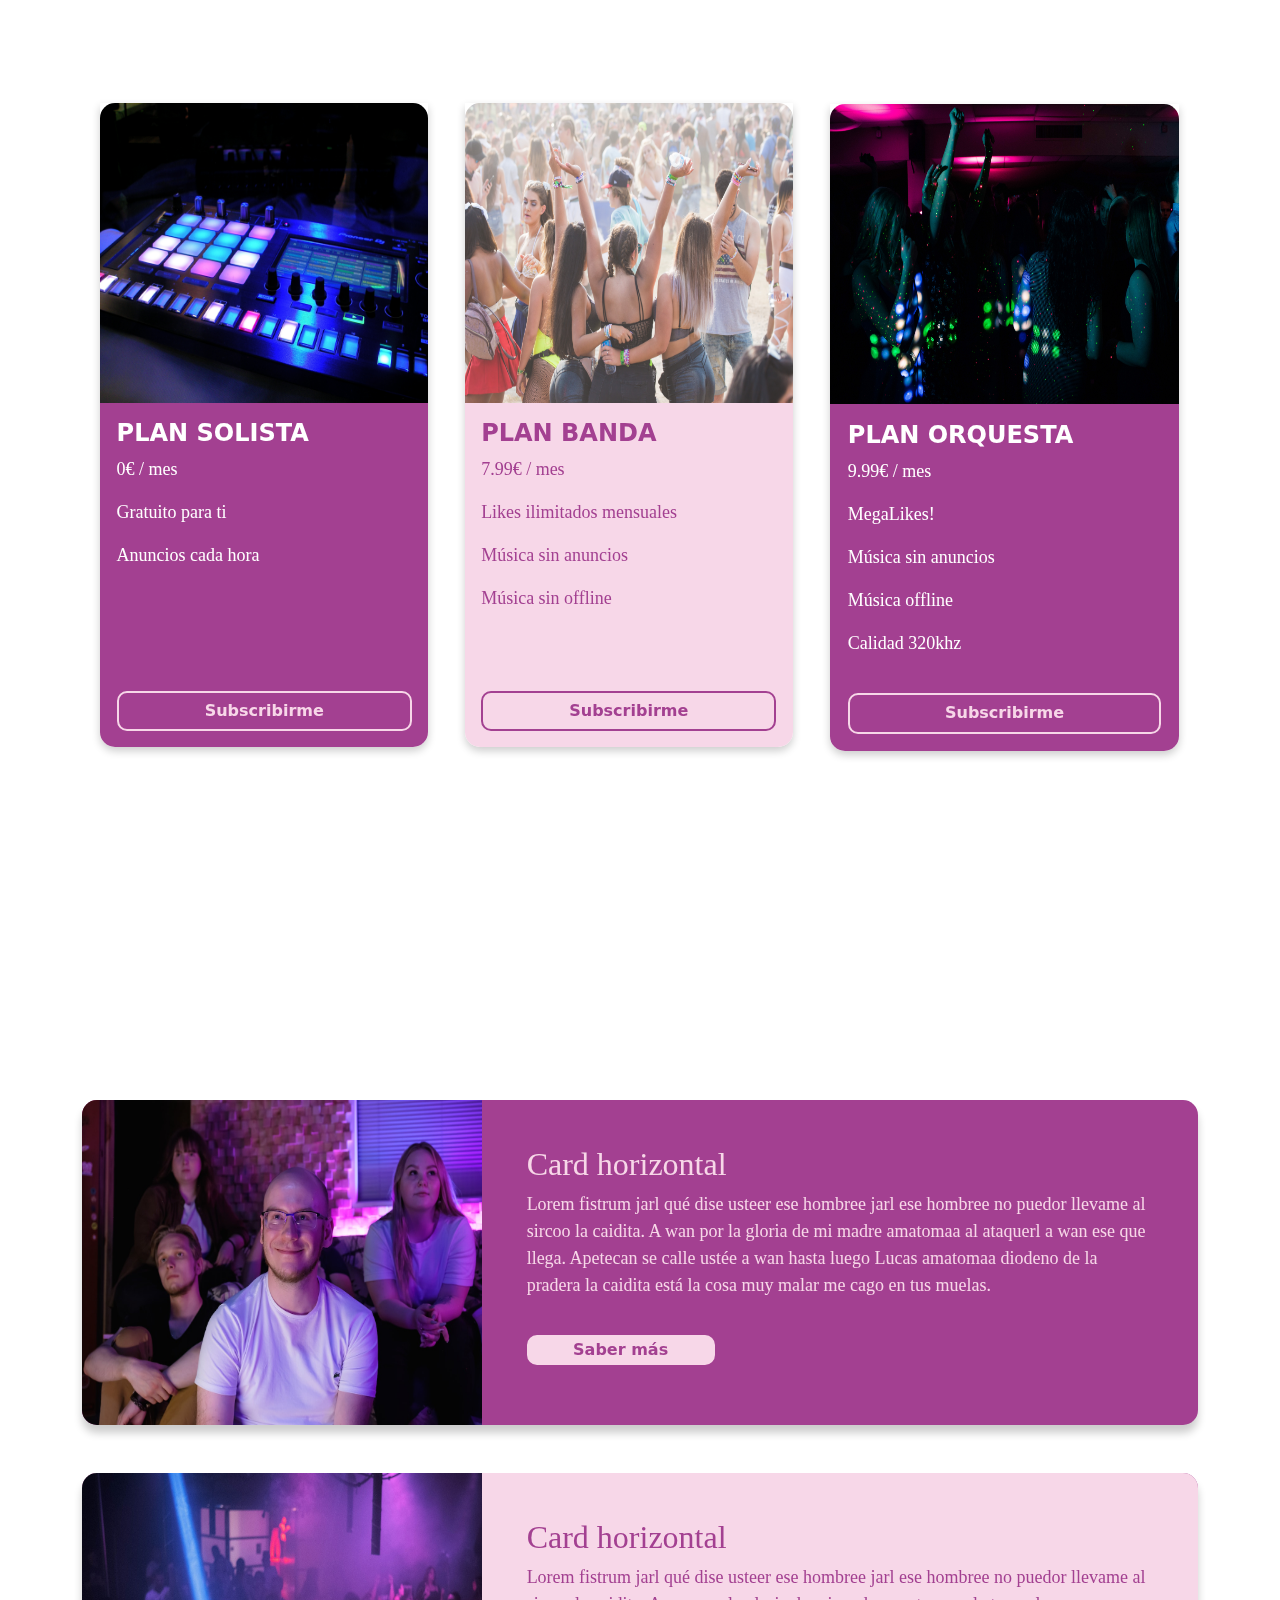
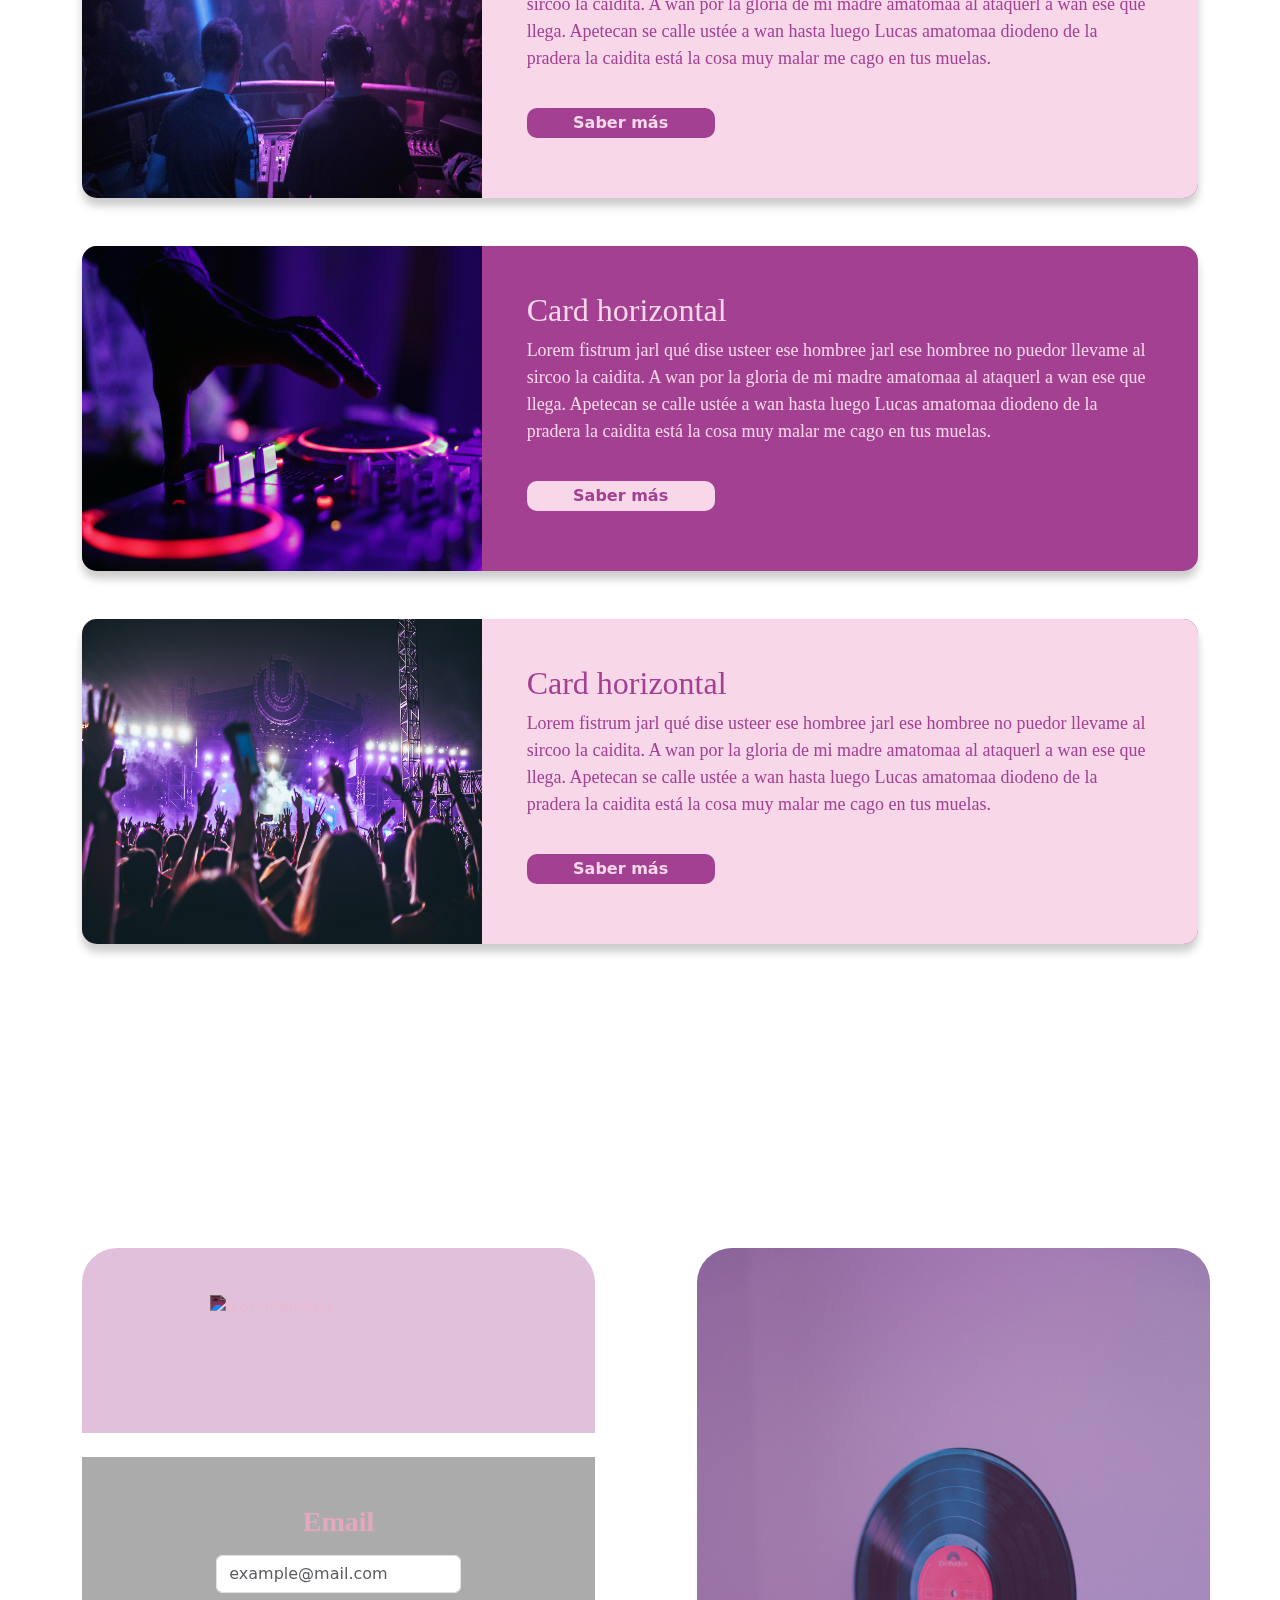
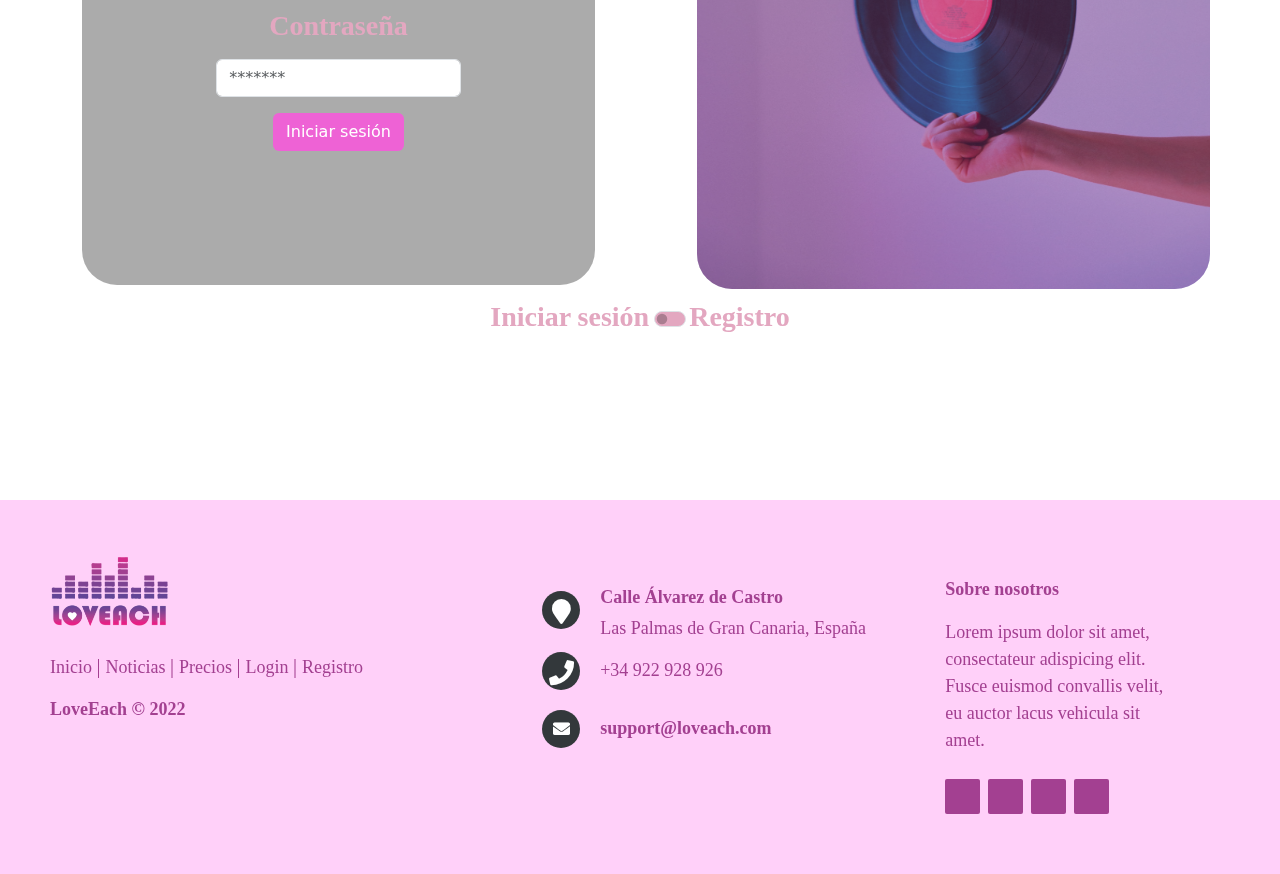
==== commit 20b4e0c5: "Footer implementado" ====
--- a/Loveach/index.html
+++ b/Loveach/index.html
@@ -72,7 +72,7 @@
           <img src="fotos/movil2.svg" alt="MovilConNotificación" class="col-12 col-sm-4">
         </div>
       </div>
-      <div class="container informacion" id="scrollspyHeading1">
+      <div class="container informacion"  id="scrollspyHeading1">
         <div class="row">
             <div class="col-12 col-sm-4">
                 <img src="fotos/Corazon.png" alt="FotoCorazones" style="width: 100px;">
@@ -255,25 +255,21 @@
               <div class="mb-3 d-flex justify-content-evenly">
                 <div class="col-5">
                   <label for="exampleInputEmail1" class="form-label"><p class="h3">Nombre</p class="h3"></label>
-                  <input type="text" class="form-control" placeholder="Julián" id="nombre_registro">
-                    <p id="nombrer_error"></p>
+                  <input type="text" class="form-control" placeholder="Julián">
                 </div>
                 <div class="col-5">
                   <label for="exampleInputEmail1" class="form-label"><p class="h3">Apellidos</p class="h3"></label>
-                  <input type="text" class="form-control" placeholder="García Bolívar" id="apellidos_registro">
-                  <p id="apellidosr_error"></p>
+                  <input type="text" class="form-control" placeholder="García Bolívar">
                 </div>
               </div>
               <div class="mb-3 d-flex justify-content-evenly">
                 <div class="col-5">
                   <label for="exampleInputEmail1" class="form-label"><p class="h3">Email</p class="h3"></label>
-                  <input type="email" class="form-control" placeholder="example@mail.com" id="email_regisro">
-                    <p id="emailr_error"></p>
+                  <input type="email" class="form-control" placeholder="example@mail.com">
                 </div>
                 <div class="col-5">
                   <label for="exampleInputEmail1" class="form-label"><p class="h3">Contraseña</p class="h3"></label>
-                  <input type="password" class="form-control" placeholder="*******" id="password_registro">
-                    <p id="passwordr_error"></p>
+                  <input type="password" class="form-control" placeholder="*******">
                 </div>
               </div>
               <div class="mb-3 d-flex justify-content-evenly">
@@ -308,7 +304,44 @@
         </div>
         <p class="h3">Registro</p class="h3">
       </div>
-      
+      <footer class="footer-distributed">
+        <div class="footer-left">
+            <img src="fotos/LogoFooter.png" alt="" class="w-25">
+            <p class="footer-links">
+                <a href="#" class="link-1">Inicio</a>                
+                <a href="#">Noticias</a>           
+                <a href="#">Precios</a>            
+                <a href="#">Login</a>              
+                <a href="#">Registro</a>
+            </p>
+            <p class="footer-company-name">LoveEach © 2022</p>
+        </div>
+        <div class="footer-center">
+            <div>
+                <i class="fa fa-map-marker"></i>
+                <p><span>Calle Álvarez de Castro</span> Las Palmas de Gran Canaria, España</p>
+            </div>
+            <div>
+                <i class="fa fa-phone"></i>
+                <p>+34 922 928 926</p>
+            </div>
+            <div>
+                <i class="fa fa-envelope"></i>
+                <p><a href="mailto:support@company.com">support@loveach.com</a></p>
+            </div>
+        </div>
+        <div class="footer-right">
+            <p class="footer-company-about">
+                <span>Sobre nosotros</span>
+                <p class="sobreNosotros">Lorem ipsum dolor sit amet, consectateur adispicing elit. Fusce euismod convallis velit, eu auctor lacus vehicula sit amet.</p>
+            <div class="footer-icons">
+                <a href="#"><i class="fa fa-facebook"></i></a>
+                <a href="#"><i class="fa fa-twitter"></i></a>
+                <a href="#"><i class="fa fa-linkedin"></i></a>
+                <a href="#"><i class="fa fa-github"></i></a>
+            </div>
+        </div>
+    </footer>
     <script src="js/index.js" defer></script>
     <script src="https://cdnjs.cloudflare.com/ajax/libs/twitter-bootstrap/5.0.0-beta1/js/bootstrap.bundle.min.js"></script>
   </body>
--- a/Loveach/css/style.css
+++ b/Loveach/css/style.css
@@ -190,7 +190,11 @@
 left: 0%;
 top: 0%;
 }
-
+footer{
+  z-index: 2;
+  position: absolute;
+  top: 6900px;
+}
 
 #logo{
   width: 50px;
@@ -466,101 +470,9 @@
   border-radius: 0px 15px 15px 0px;
 }
 
-@media (max-width: 750px) {
-  #sesionFoto{
-    display: none;
-  }
-  #registroFoto{
-    display: none;
-  }
-  #sesionFiltro{
-    display: none;
-  }
-  #registroFiltro{
-    display: none;
-  }
-  #rectanguloBottomSesion{
-    width: 100%;
-  }
-  #rectanguloBottomRegistro{
-    width: 100%;
-  }
-  #rectanguloTopSesion{
-    width: 100%;
-  }
-  #rectanguloTopRegistro{
-    width: 100%;
-  }
-}
-
-@media (max-width: 850px) {
-  #rectanguloBottomSesion{
-    height: 450px;
-    top: 16.5%;
-
-  }
-  .portrait-img{
-    height: 300px;
-  }
-  #rectanguloBottomRegistro{
-    height: 450px;
-    top: 16.5%;
-
-  }
-  #rectanguloTopSesion{
-    height: 185px;
-  }
-  #rectanguloTopRegistro{
-    height: 185px;
-  }
-  #sesionFoto{
-    height: 635px;
-  }
-  #sesionFiltro{
-    height: 635px;
-  }
-  #registroFoto{
-    height: 635px;
-  }
-  #registroFiltro{
-    height: 635px;
-  }
-  .h1{
-    font-size: 60px;
-  }
-}
-
-@media (max-width: 450px) {
-  #sesionFoto{
-    display: none;
-  }
-  #registroFoto{
-    display: none;
-  }
-  #sesionFiltro{
-    display: none;
-  }
-  #registroFiltro{
-    display: none;
-  }
-  #rectanguloBottomSesion{
-    width: 100%;
-    top: 23.05%;
-  }
-  #rectanguloBottomRegistro{
-    width: 100%;
-    top: 23.05%;
-  }
-  #rectanguloTopSesion{
-    width: 100%;
-  }
-  #rectanguloTopRegistro{
-    width: 100%;
-  }
-  .h1{
-    font-size: 50px;
-  }
-}
+
+
+
 
 @media (max-width: 1200px) {
 .planes-grid{
@@ -571,14 +483,14 @@
   "plan3";
 }
 .sesion{
-  top: 8900px;
+  top: 9100px;
 }
 
 .registro{
-  top: 8900px;
+  top: 9100px;
 }
 .cambioRegistro{
-  top: 9600px;
+  top: 9900px;
 }
 .card-horizontal{
   width: 350px;
@@ -602,7 +514,75 @@
 .fotoModificada{
   border-radius: 15px 15px 0px 0px;
 }
-}
+footer{
+  top: 10000px;
+}
+}
+
+@media (max-width: 850px) {
+  #rectanguloBottomSesion{
+    height: 450px;
+    top: 16.5%;
+
+  }
+  .portrait-img{
+    height: 300px;
+  }
+  #rectanguloBottomRegistro{
+    height: 450px;
+    top: 16.5%;
+
+  }
+  #rectanguloTopSesion{
+    height: 185px;
+  }
+  #rectanguloTopRegistro{
+    height: 185px;
+  }
+  #sesionFoto{
+    height: 635px;
+  }
+  #sesionFiltro{
+    height: 635px;
+  }
+  #registroFoto{
+    height: 635px;
+  }
+  #registroFiltro{
+    height: 635px;
+  }
+  .h1{
+    font-size: 60px;
+  }
+}
+
+@media (max-width: 750px) {
+  #sesionFoto{
+    display: none;
+  }
+  #registroFoto{
+    display: none;
+  }
+  #sesionFiltro{
+    display: none;
+  }
+  #registroFiltro{
+    display: none;
+  }
+  #rectanguloBottomSesion{
+    width: 100%;
+  }
+  #rectanguloBottomRegistro{
+    width: 100%;
+  }
+  #rectanguloTopSesion{
+    width: 100%;
+  }
+  #rectanguloTopRegistro{
+    width: 100%;
+  }
+}
+
 
 @media (max-width: 576px) {
 .movil{
@@ -646,6 +626,42 @@
   .noticias{
     top: 7300px;
   }
+  footer{
+    top: 11500px;
+  }
+  }
+
+  @media (max-width: 450px) {
+    #sesionFoto{
+      display: none;
+    }
+    #registroFoto{
+      display: none;
+    }
+    #sesionFiltro{
+      display: none;
+    }
+    #registroFiltro{
+      display: none;
+    }
+    #rectanguloBottomSesion{
+      width: 100%;
+      top: 23.05%;
+    }
+    #rectanguloBottomRegistro{
+      width: 100%;
+      top: 23.05%;
+    }
+    #rectanguloTopSesion{
+      width: 100%;
+    }
+    #rectanguloTopRegistro{
+      width: 100%;
+    }
+    .h1{
+      font-size: 50px;
+    }
+
   }
 
 .icono{
@@ -666,4 +682,197 @@
   border-radius: 35px;
   background-color: #A34091;
 
-}+}
+
+.footer-distributed{
+  background-color:rgb(255, 208, 249);
+  box-shadow: 0 8px 8px 0 rgba(0, 0, 0, 0.12);
+  box-sizing: border-box;
+  width: 100%;
+  text-align: left;
+  font: bold 16px;
+  padding: 55px 50px;
+  color: #F7D7E8;
+}
+
+.footer-distributed .footer-left,
+.footer-distributed .footer-center,
+.footer-distributed .footer-right{
+  display: inline-block;
+  vertical-align: top;
+}
+
+/* Footer left */
+
+.footer-distributed .footer-left{
+  width: 40%;
+}
+
+/* The company logo */
+
+.footer-distributed h3{
+  color:  #A34091;
+  font: normal 36px 'Open Sans', cursive;
+  margin: 0;
+}
+
+.footer-distributed h3 span{
+  color:  lightseagreen;
+}
+
+/* Footer links */
+
+.footer-distributed .footer-links{
+  color:  #A34091;
+  margin: 20px 0 12px;
+  padding: 0;
+}
+
+.footer-distributed .footer-links a{
+  display:inline-block;
+  line-height: 1.8;
+  font-size: large;
+  text-decoration: none;
+  color:  inherit;
+}
+
+.footer-distributed .footer-company-name{
+  color:  #A34091;
+  font-size: large;
+  font-weight: bold;
+  margin: 0;
+}
+
+/* Footer Center */
+
+.footer-distributed .footer-center{
+  width: 35%;
+  margin-top: 2%;
+}
+
+.footer-distributed .footer-center i{
+  background-color:  #33383b;
+  color: #ffffff;
+  font-size: 25px;
+  width: 38px;
+  height: 38px;
+  border-radius: 50%;
+  text-align: center;
+  line-height: 42px;
+  margin: 10px 15px;
+  vertical-align: middle;
+}
+
+.footer-distributed .footer-center i.fa-envelope{
+  font-size: 17px;
+  line-height: 38px;
+}
+
+.footer-distributed .footer-center p{
+  display: inline-block;
+  color: #A34091;
+  font-size: large;
+  vertical-align: middle;
+  margin:0;
+}
+
+.footer-distributed .footer-center p span{
+  display:block;
+  font-weight: bold;
+  font-size: large;
+  line-height:2;
+}
+
+.footer-distributed .footer-center p a{
+    color:  #A34091;
+    text-decoration: none;
+    font-weight: bold;
+}
+
+.footer-distributed .footer-links a:before {
+  content: "|";
+  font-weight:300;
+  font-size: 20px;
+  left: 0;
+  color: #A34091;
+  display: inline-block;
+  padding-right: 5px;
+}
+
+.footer-distributed .footer-links .link-1:before {
+  content: none;
+}
+
+/* Footer Right */
+
+.footer-distributed .footer-right{
+    width: 20%;
+    margin-top: 2%;
+}
+
+.footer-distributed .footer-company-about{
+    line-height: 20px;
+    color:  #92999f;
+    font-size: 13px;
+    font-weight: normal;
+    margin: 0;
+}
+
+.footer-distributed .footer-company-about span{
+    display: block;
+    color:  #A34091;
+    font-size: large;
+    font-weight: bold;
+    margin-bottom: 20px;
+}
+
+.sobreNosotros{
+  display: block;
+  color:  #A34091;
+  font-size: large;
+  margin-bottom: 20px;
+}
+
+.footer-distributed .footer-icons{
+    margin-top: 25px;
+}
+
+.footer-distributed .footer-icons a{
+    display: inline-block;
+    width: 35px;
+    height: 35px;
+    cursor: pointer;
+    background-color:  #A34091;
+    border-radius: 2px;
+
+    font-size: 20px;
+    color: #A34091;
+    text-align: center;
+    line-height: 35px;
+
+    margin-right: 3px;
+    margin-bottom: 5px;
+}
+
+/* If you don't want the footer to be responsive, remove these media queries */
+
+@media (max-width: 880px) {
+
+    .footer-distributed{
+        font: bold 14px sans-serif;
+    }
+
+    .footer-distributed .footer-left,
+    .footer-distributed .footer-center,
+    .footer-distributed .footer-right{
+        display: block;
+        width: 100%;
+        margin-bottom: 40px;
+        text-align: center;
+    }
+
+    .footer-distributed .footer-center i{
+        margin-left: 0;
+    }
+
+}
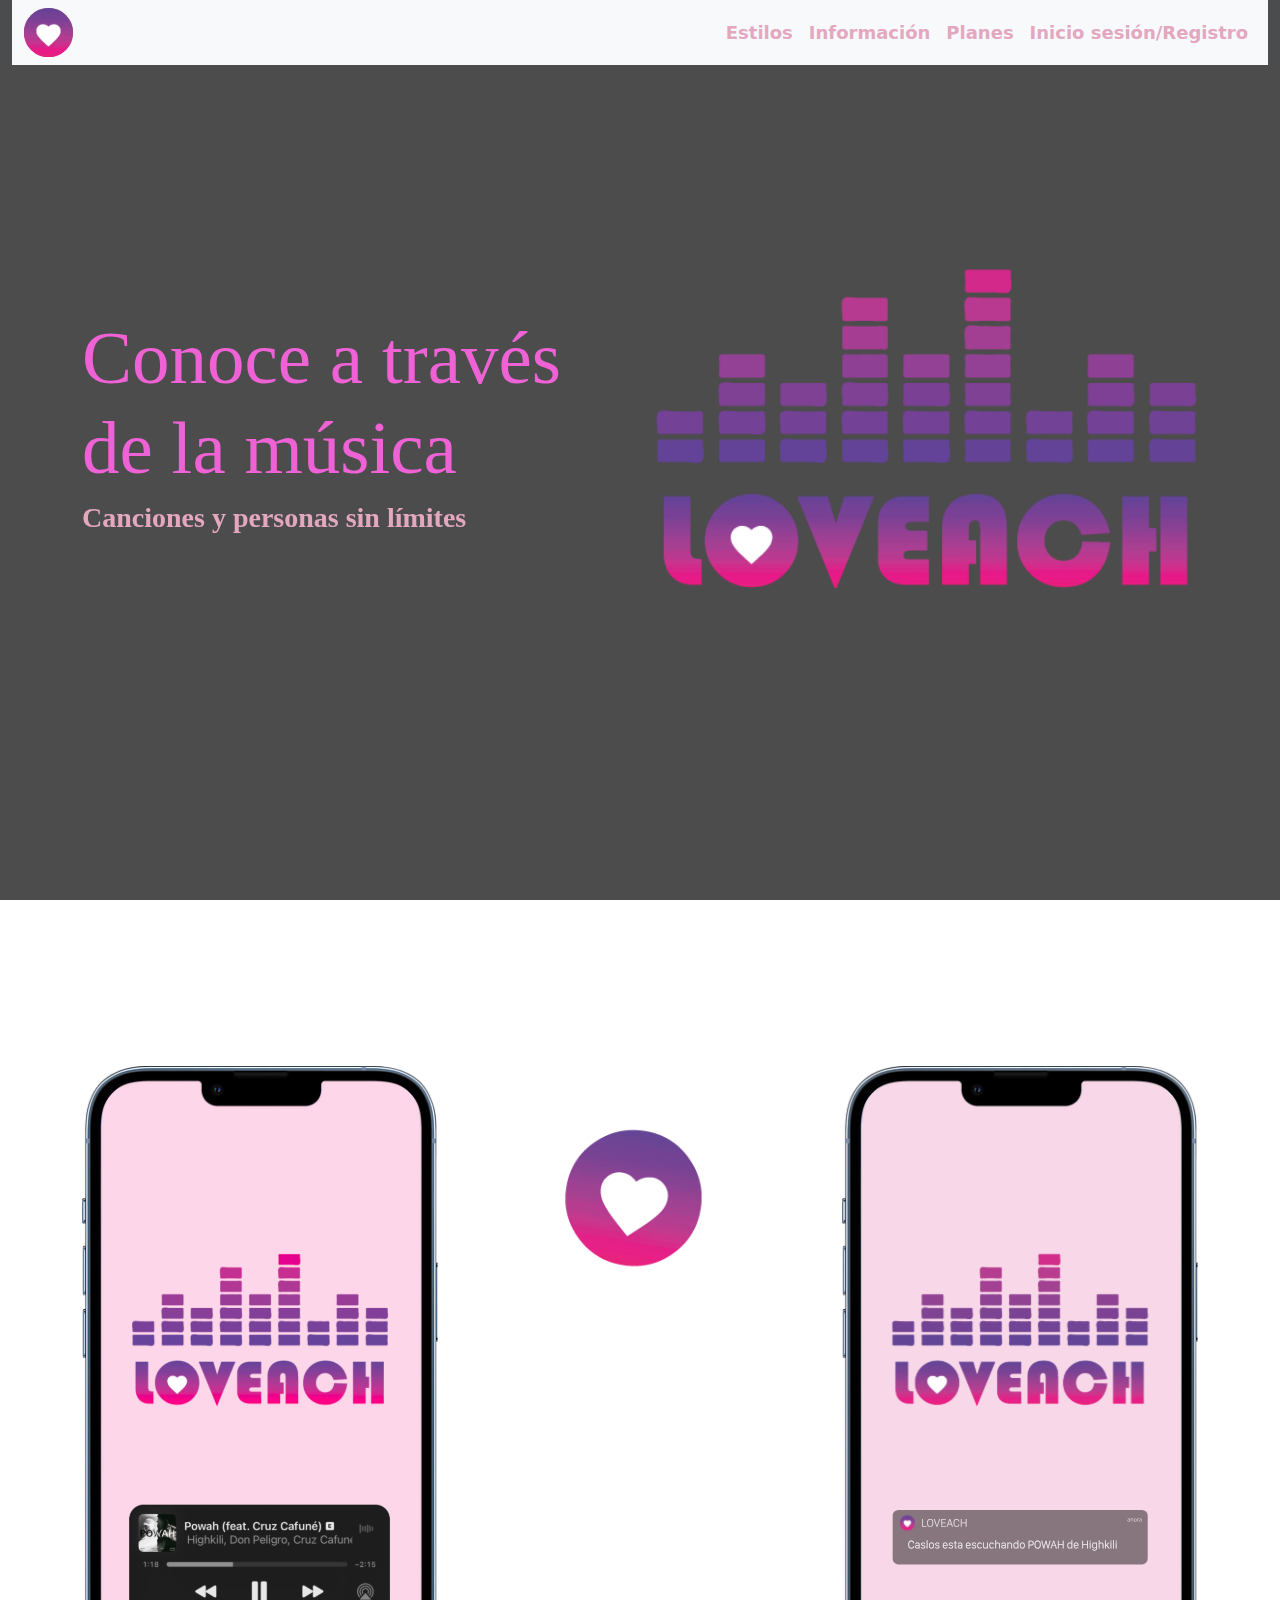
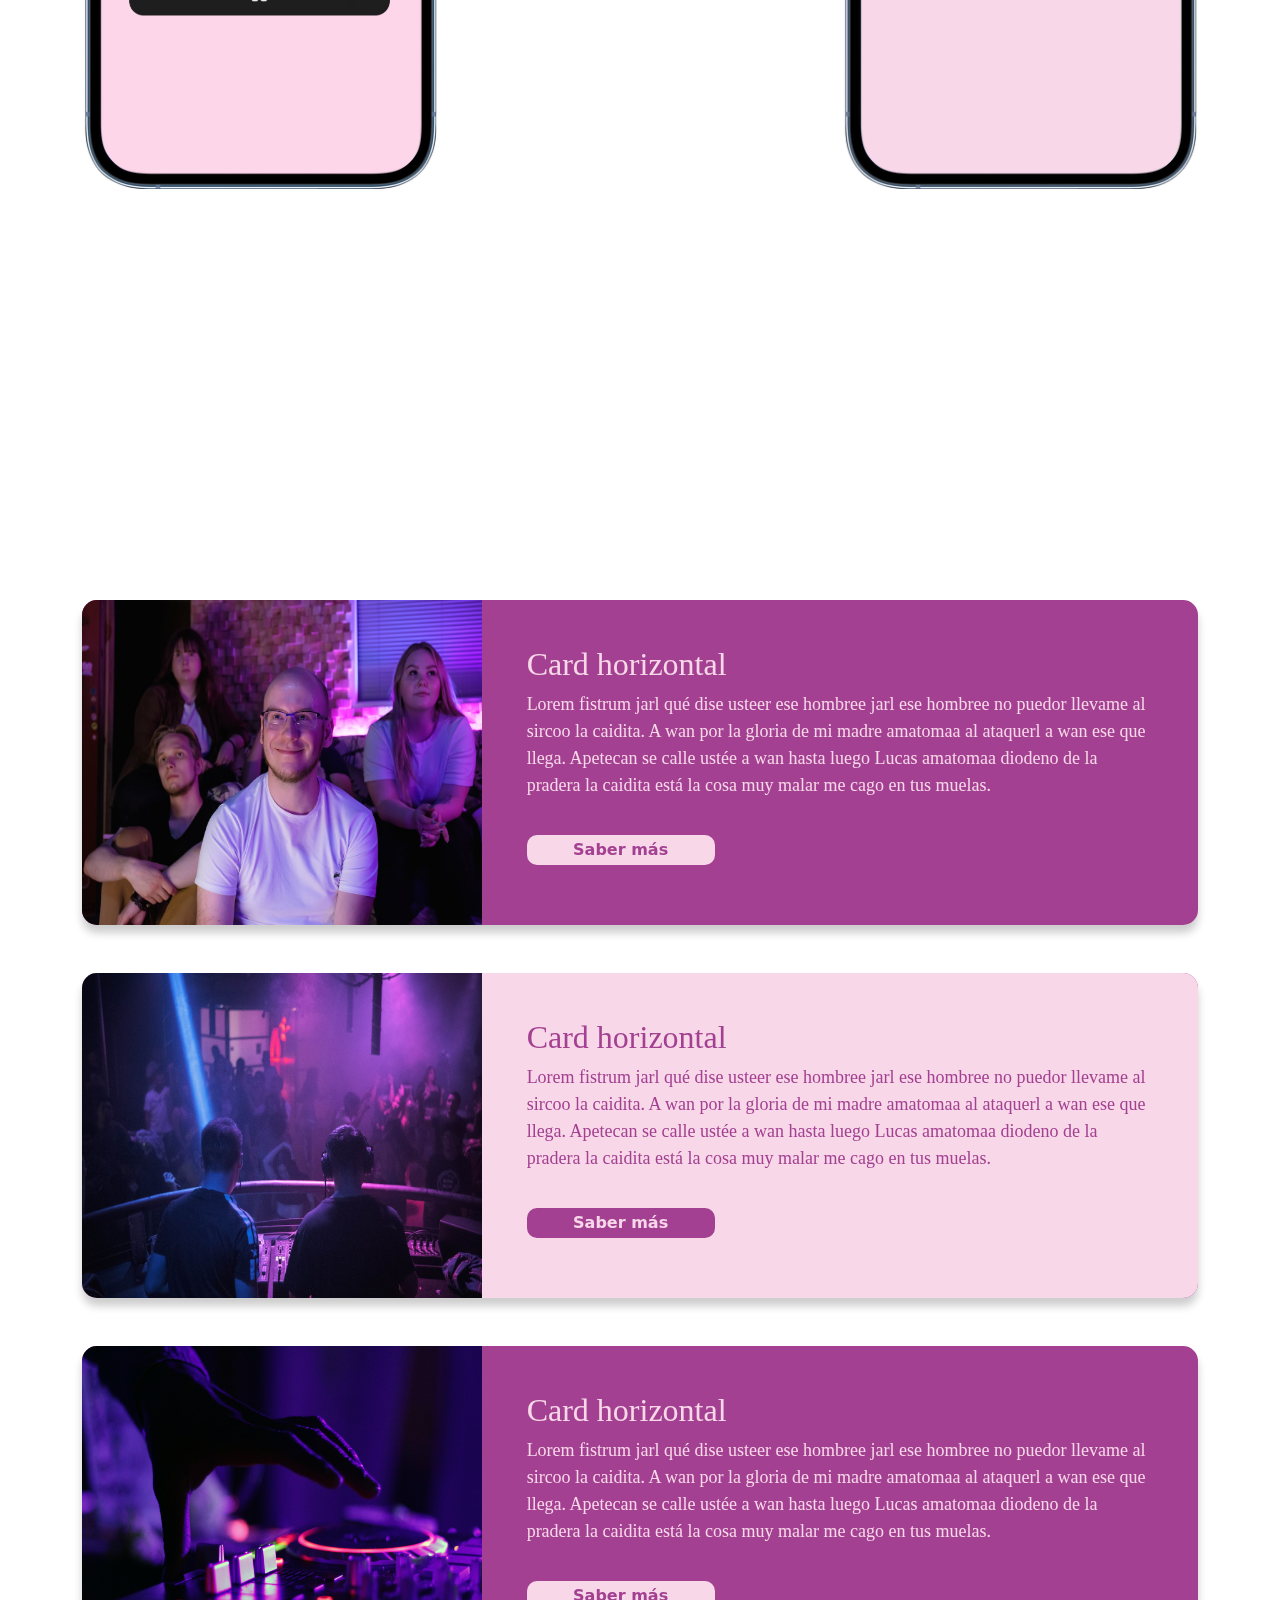
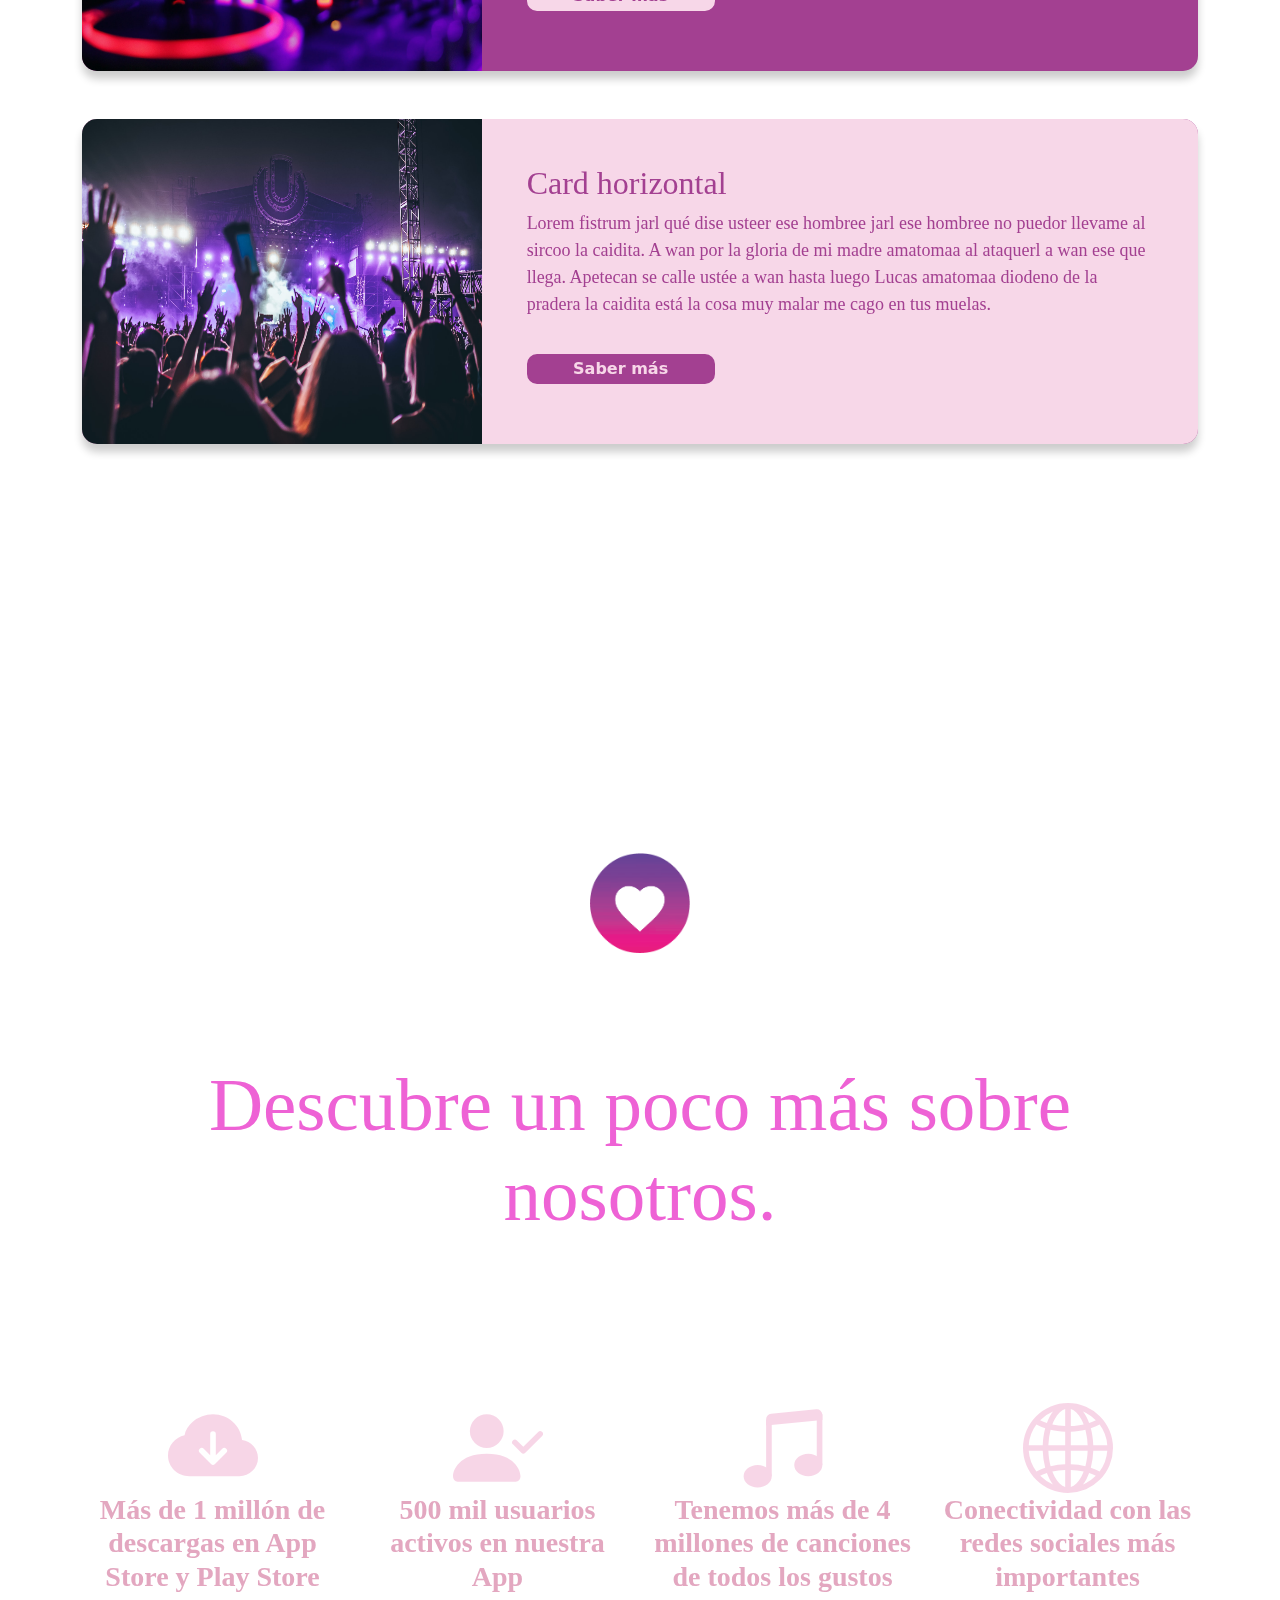
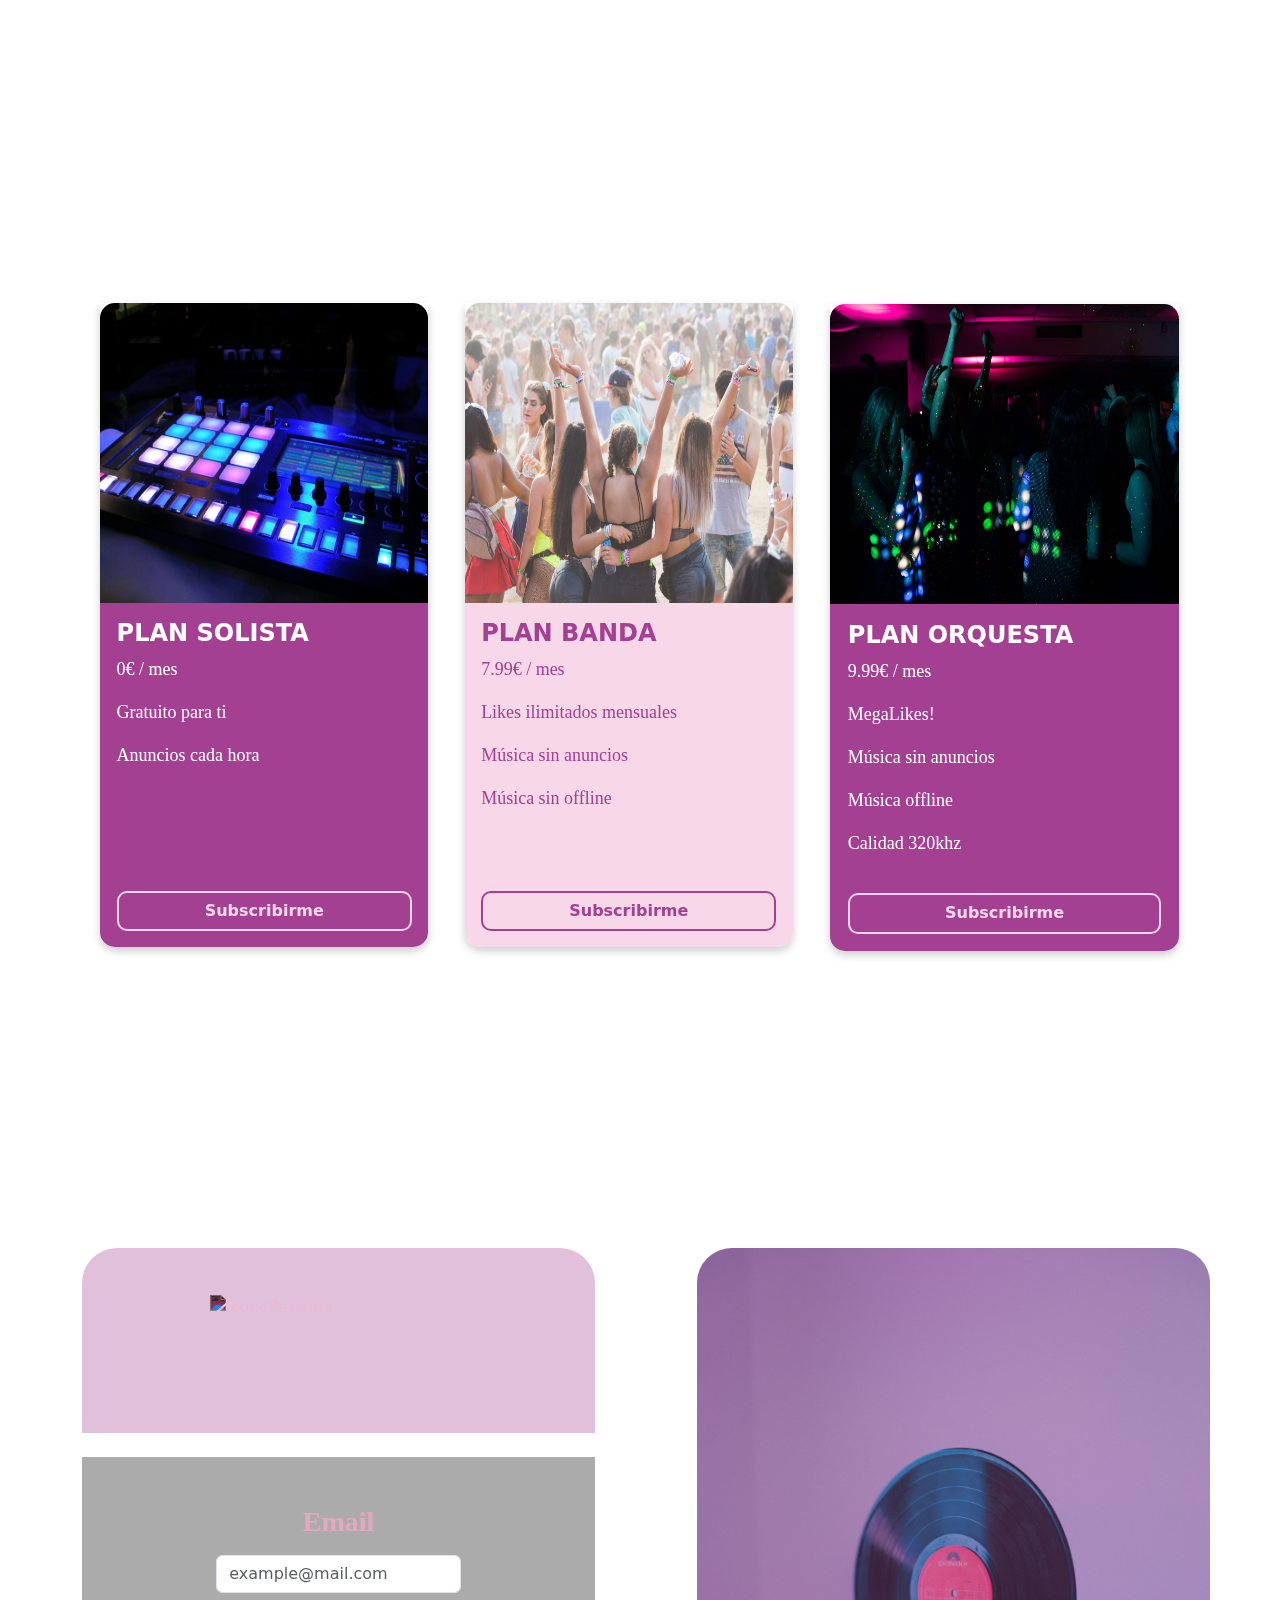
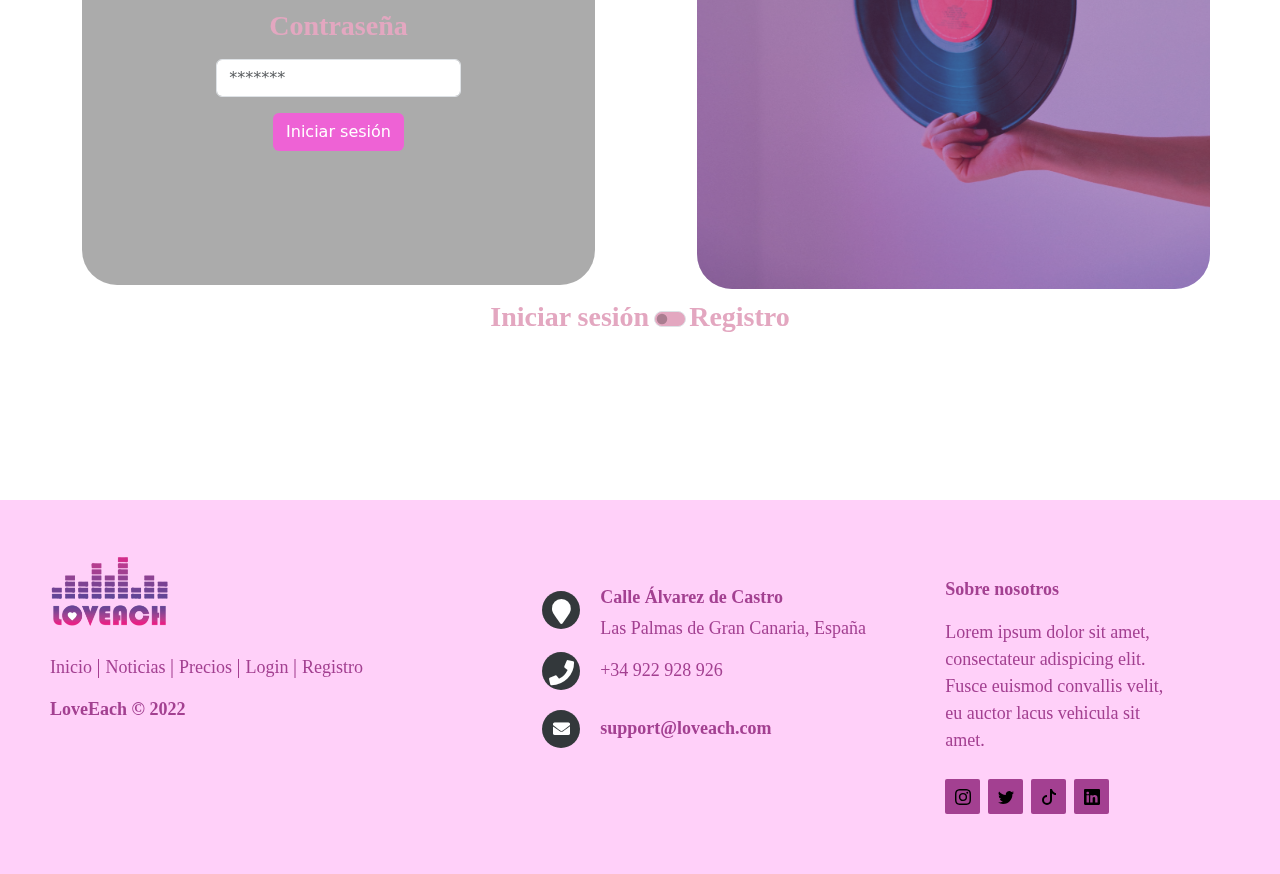
==== commit b0b8a12b: "Final sin validación" ====
--- a/Loveach/index.html
+++ b/Loveach/index.html
@@ -31,18 +31,17 @@
           <div class="collapse navbar-collapse" id="navbarNav">
             <ul class="navbar-nav ms-auto">
               <li class="nav-item">
-                <a class="nav-link" href="#scrollspyHeading1">Información</a>
+                <a class="nav-link" href="#scrollspyHeading1">Estilos</a>
               </li>
               <li class="nav-item">
-                <a class="nav-link" href="#scrollspyHeading2">Suscripción</a>
+                <a class="nav-link" href="#scrollspyHeading2">Información</a>
               </li>
               <li class="nav-item">
-                <a class="nav-link" href="#scrollspyHeading3">Noticias</a>
+                <a class="nav-link" href="#scrollspyHeading3">Planes</a>
               </li>
               <li class="nav-item">
                 <a class="nav-link" href="#scrollspyHeading4">Inicio sesión/Registro</a>
               </li>
-              
             </ul>
           </div>
         </div>
@@ -72,7 +71,73 @@
           <img src="fotos/movil2.svg" alt="MovilConNotificación" class="col-12 col-sm-4">
         </div>
       </div>
-      <div class="container informacion"  id="scrollspyHeading1">
+      <div class="container noticias w-100" id="scrollspyHeading1">
+        <div class="card-horizontal">
+          <div class="contenido-horizontal"  id="card-horizontal1">
+            <div id="contenido-horizontal1">
+              <img class="portrait-img" src="./fotos/curiosity1.jpg" alt="imagenHorizontal">
+            </div>
+            <div class="texto-horizontal"  id="texto-horizontal1">
+              <h2>Card horizontal</h2>
+              <p>Lorem fistrum jarl qué dise usteer ese hombree jarl ese hombree no puedor llevame al sircoo la caidita. A wan por la gloria de mi madre amatomaa al ataquerl a wan ese que llega. Apetecan se calle ustée a wan hasta luego Lucas amatomaa diodeno de la pradera la caidita está la cosa muy malar me cago en tus muelas.</p>
+              <div>
+                <button class="saberMas" id="1"><b>Saber más</b></button>
+              </div>
+            </div>
+          </div>
+        </div>
+        <br>
+        <br>
+        <div class="card-horizontal">
+          <div class="contenido-horizontal modificado"  id="card-horizontal2">
+            <div id="contenido-horizontal2">
+              <img class="portrait-img" src="./fotos/curiosity2.jpg" alt="imagenHorizontal">
+            </div>
+            <div class="texto-horizontal textomodificado"  id="texto-horizontal2">
+              <h2>Card horizontal</h2>
+              <p>Lorem fistrum jarl qué dise usteer ese hombree jarl ese hombree no puedor llevame al sircoo la caidita. A wan por la gloria de mi madre amatomaa al ataquerl a wan ese que llega. Apetecan se calle ustée a wan hasta luego Lucas amatomaa diodeno de la pradera la caidita está la cosa muy malar me cago en tus muelas.</p>
+              <div>
+                <button class="saberMas botonmodificado"  id="2"><b>Saber más</b></button>
+              </div>
+            </div>
+
+          </div>
+        </div>
+        <br>
+        <br>
+        <div class="card-horizontal">
+          <div class="contenido-horizontal" id="card-horizontal3">
+            <div id="contenido-horizontal3"> 
+              <img class="portrait-img" src="./fotos/curiosity3.jpg" alt="imagenHorizontal">            
+              </div>
+              <div class="texto-horizontal" id="texto-horizontal3">
+                <h2>Card horizontal</h2>
+                <p>Lorem fistrum jarl qué dise usteer ese hombree jarl ese hombree no puedor llevame al sircoo la caidita. A wan por la gloria de mi madre amatomaa al ataquerl a wan ese que llega. Apetecan se calle ustée a wan hasta luego Lucas amatomaa diodeno de la pradera la caidita está la cosa muy malar me cago en tus muelas.</p>
+              <div>
+                <button class="saberMas"  id="3"><b>Saber más</b></button>
+            </div>
+            </div>
+          </div>
+        </div>
+        <br>
+        <br>
+        <div class="card-horizontal">
+          <div class="contenido-horizontal modificado"  id="card-horizontal4">
+            <div id="contenido-horizontal4">
+              <img class="portrait-img" src="./fotos/curiosity4.jpg" alt="imagenHorizontal">
+            </div>
+            <div class="texto-horizontal textomodificado"  id="texto-horizontal4">
+              <h2>Card horizontal</h2>
+              <p>Lorem fistrum jarl qué dise usteer ese hombree jarl ese hombree no puedor llevame al sircoo la caidita. A wan por la gloria de mi madre amatomaa al ataquerl a wan ese que llega. Apetecan se calle ustée a wan hasta luego Lucas amatomaa diodeno de la pradera la caidita está la cosa muy malar me cago en tus muelas.</p>
+              <div>
+                <button class="saberMas botonmodificado"  id="4"><b>Saber más</b></button>
+              </div>
+            </div>
+
+          </div>
+        </div>
+      </div>
+      <div class="container informacion"  id="scrollspyHeading2">
         <div class="row">
             <div class="col-12 col-sm-4">
                 <img src="fotos/Corazon.png" alt="FotoCorazones" style="width: 100px;">
@@ -100,125 +165,58 @@
                 </div>
             </div>
         </div>
-      <div class="container noticias w-100" id="scrollspyHeading3">
-        <div class="card-horizontal">
-          <div class="contenido-horizontal"  id="card-horizontal1">
-            <div id="contenido-horizontal1">
-              <img class="portrait-img" src="./fotos/curiosity1.jpg" alt="imagenHorizontal">
-            </div>
-            <div class="texto-horizontal"  id="texto-horizontal1">
-              <h2>Card horizontal</h2>
-              <p>Lorem fistrum jarl qué dise usteer ese hombree jarl ese hombree no puedor llevame al sircoo la caidita. A wan por la gloria de mi madre amatomaa al ataquerl a wan ese que llega. Apetecan se calle ustée a wan hasta luego Lucas amatomaa diodeno de la pradera la caidita está la cosa muy malar me cago en tus muelas.</p>
-              <div>
-                <button class="saberMas" id="1"><b>Saber más</b></button>
-              </div>
-            </div>
-          </div>
-        </div>
-        <br>
-        <br>
-        <div class="card-horizontal">
-          <div class="contenido-horizontal modificado"  id="card-horizontal2">
-            <div id="contenido-horizontal2">
-              <img class="portrait-img" src="./fotos/curiosity2.jpg" alt="imagenHorizontal">
-            </div>
-            <div class="texto-horizontal textomodificado"  id="texto-horizontal2">
-              <h2>Card horizontal</h2>
-              <p>Lorem fistrum jarl qué dise usteer ese hombree jarl ese hombree no puedor llevame al sircoo la caidita. A wan por la gloria de mi madre amatomaa al ataquerl a wan ese que llega. Apetecan se calle ustée a wan hasta luego Lucas amatomaa diodeno de la pradera la caidita está la cosa muy malar me cago en tus muelas.</p>
-              <div>
-                <button class="saberMas botonmodificado"  id="2"><b>Saber más</b></button>
-              </div>
-            </div>
-
-          </div>
-        </div>
-        <br>
-        <br>
-        <div class="card-horizontal">
-          <div class="contenido-horizontal" id="card-horizontal3">
-            <div id="contenido-horizontal3"> 
-              <img class="portrait-img" src="./fotos/curiosity3.jpg" alt="imagenHorizontal">            
-              </div>
-              <div class="texto-horizontal" id="texto-horizontal3">
-                <h2>Card horizontal</h2>
-                <p>Lorem fistrum jarl qué dise usteer ese hombree jarl ese hombree no puedor llevame al sircoo la caidita. A wan por la gloria de mi madre amatomaa al ataquerl a wan ese que llega. Apetecan se calle ustée a wan hasta luego Lucas amatomaa diodeno de la pradera la caidita está la cosa muy malar me cago en tus muelas.</p>
-              <div>
-                <button class="saberMas"  id="3"><b>Saber más</b></button>
-            </div>
-            </div>
-          </div>
-        </div>
-        <br>
-        <br>
-        <div class="card-horizontal">
-          <div class="contenido-horizontal modificado"  id="card-horizontal4">
-            <div id="contenido-horizontal4">
-              <img class="portrait-img" src="./fotos/curiosity4.jpg" alt="imagenHorizontal">
-            </div>
-            <div class="texto-horizontal textomodificado"  id="texto-horizontal4">
-              <h2>Card horizontal</h2>
-              <p>Lorem fistrum jarl qué dise usteer ese hombree jarl ese hombree no puedor llevame al sircoo la caidita. A wan por la gloria de mi madre amatomaa al ataquerl a wan ese que llega. Apetecan se calle ustée a wan hasta luego Lucas amatomaa diodeno de la pradera la caidita está la cosa muy malar me cago en tus muelas.</p>
-              <div>
-                <button class="saberMas botonmodificado"  id="4"><b>Saber más</b></button>
-              </div>
-            </div>
-
-          </div>
-        </div>
-      </div>
-      <div class="container w-100 precio" id="scrollspyHeading2">
-              <div class="planes-grid">
-        <div id="plan1">
-            <div class="planes">
-                <img class="planes-img" src="./fotos/plan1.jpg" alt="Avatar" style="width:100%">
-                <div class="planes-body">
-                  <h4><b>PLAN SOLISTA</b></h4> 
-                  <p>0€ / mes</p> 
-                  <p>Gratuito para ti</p> 
-                  <p>Anuncios cada hora</p> 
-                  <p class="oculto">.</p> 
-                  <p class="oculto">.</p> 
-                  <div>
-                    <button class="subscribirse"><b>Subscribirme</b></button>
-                  </div>
-                </div>
-            </div>
-        </div>
-        <div id="plan2">
-            <div class="planes">
-                <img class="planes-img" src="./fotos/plan3.jpg" alt="Avatar" style="width:100%">
-                <div class="planes-body" id="pcentral">
-                  <h4><b>PLAN BANDA</b></h4> 
-                  <p>7.99€ / mes</p> 
-                  <p>Likes ilimitados mensuales</p> 
-                  <p>Música sin anuncios</p> 
-                  <p>Música sin offline</p> 
-                  <p class="oculto">.</p> 
-                  <div>
-                    <button class="subscribirse" id="bcentral"><b>Subscribirme</b></button>
-                  </div>
-                </div>
-            </div>
-        </div>
-        <div id="plan3">
-            <div class="planes">
-                <img class="planes-img" src="./fotos/plan2.jpg" alt="Avatar" style="width:100%">
-                <div class="planes-body">
-                  <h4><b>PLAN ORQUESTA</b></h4> 
-                  <p>9.99€ / mes</p> 
-                  <p>MegaLikes!</p> 
-                  <p>Música sin anuncios</p>  
-                  <p>Música offline</p>  
-                  <p>Calidad 320khz</p>  
-                  <div>
-                    <button class="subscribirse"><b>Subscribirme</b></button>
-                  </div>
-                </div>
-            </div>
-        </div>
-    </div>
-      </div>
-
+      <div class="container w-100 precio" id="scrollspyHeading3">
+        <div class="planes-grid">
+  <div id="plan1">
+      <div class="planes">
+          <img class="planes-img" src="./fotos/plan1.jpg" alt="Avatar" style="width:100%">
+          <div class="planes-body">
+            <h4><b>PLAN SOLISTA</b></h4> 
+            <p>0€ / mes</p> 
+            <p>Gratuito para ti</p> 
+            <p>Anuncios cada hora</p> 
+            <p class="oculto">.</p> 
+            <p class="oculto">.</p> 
+            <div>
+              <button class="subscribirse"><b>Subscribirme</b></button>
+            </div>
+          </div>
+      </div>
+  </div>
+  <div id="plan2">
+      <div class="planes">
+          <img class="planes-img" src="./fotos/plan3.jpg" alt="Avatar" style="width:100%">
+          <div class="planes-body" id="pcentral">
+            <h4><b>PLAN BANDA</b></h4> 
+            <p>7.99€ / mes</p> 
+            <p>Likes ilimitados mensuales</p> 
+            <p>Música sin anuncios</p> 
+            <p>Música sin offline</p> 
+            <p class="oculto">.</p> 
+            <div>
+              <button class="subscribirse" id="bcentral"><b>Subscribirme</b></button>
+            </div>
+          </div>
+      </div>
+  </div>
+  <div id="plan3">
+      <div class="planes">
+          <img class="planes-img" src="./fotos/plan2.jpg" alt="Avatar" style="width:100%">
+          <div class="planes-body">
+            <h4><b>PLAN ORQUESTA</b></h4> 
+            <p>9.99€ / mes</p> 
+            <p>MegaLikes!</p> 
+            <p>Música sin anuncios</p>  
+            <p>Música offline</p>  
+            <p>Calidad 320khz</p>  
+            <div>
+              <button class="subscribirse"><b>Subscribirme</b></button>
+            </div>
+          </div>
+      </div>
+  </div>
+</div>
+      </div>
       <div class="container d-flex mt-5 sesion" id="scrollspyHeading4">
         <div  id="rectanguloTopSesion">
           <img src="Fotos/person-circle.svg" alt="iconoPersona" class="persona">
@@ -226,13 +224,13 @@
         <div class="justify-content-center" id="rectanguloBottomSesion">
           <div class="row justify-content-center text-center mt-5">
             <form class="col-6">
-              <div class="mb-3">
+              <div>
                 <div class="row justify-content-center"></div>
                 <label for="exampleInputEmail1" class="form-label"><p class="h3">Email</p class="h3"></label>
                 <input type="email" class="form-control" id="exampleInputEmail1" aria-describedby="emailHelp" placeholder="example@mail.com">
                   <p id="errorCorreo"></p>
               </div>
-              <div class="mb-3">
+              <div>
                 <label for="exampleInputPassword1" class="form-label"><p class="h3">Contraseña</p class="h3"></label>
                 <input type="password" class="form-control" id="exampleInputPassword1" placeholder="*******">
                   <p id="passwordmal"></p>
@@ -252,27 +250,31 @@
         <div class="justify-content-center" id="rectanguloBottomRegistro">
           <div class="row justify-content-center text-center mt-1">
             <form class="col-12">
-              <div class="mb-3 d-flex justify-content-evenly">
+              <div class=" d-flex justify-content-evenly">
                 <div class="col-5">
                   <label for="exampleInputEmail1" class="form-label"><p class="h3">Nombre</p class="h3"></label>
-                  <input type="text" class="form-control" placeholder="Julián">
+                  <input type="text" class="form-control" placeholder="Julián" id="nombre_registro">
+                    <p id="nombrer_error"></p>
                 </div>
                 <div class="col-5">
                   <label for="exampleInputEmail1" class="form-label"><p class="h3">Apellidos</p class="h3"></label>
-                  <input type="text" class="form-control" placeholder="García Bolívar">
-                </div>
-              </div>
-              <div class="mb-3 d-flex justify-content-evenly">
+                  <input type="text" class="form-control" placeholder="García Bolívar" id="apellidos_registro">
+                  <p id="apellidosr_error"></p>
+                </div>
+              </div>
+              <div class=" d-flex justify-content-evenly">
                 <div class="col-5">
                   <label for="exampleInputEmail1" class="form-label"><p class="h3">Email</p class="h3"></label>
-                  <input type="email" class="form-control" placeholder="example@mail.com">
+                  <input type="email" class="form-control" placeholder="example@mail.com" id="email_registro">
+                    <p id="emailr_error"></p>
                 </div>
                 <div class="col-5">
                   <label for="exampleInputEmail1" class="form-label"><p class="h3">Contraseña</p class="h3"></label>
-                  <input type="password" class="form-control" placeholder="*******">
-                </div>
-              </div>
-              <div class="mb-3 d-flex justify-content-evenly">
+                  <input type="password" class="form-control" placeholder="*******" id="password_registro">
+                    <p id="passwordr_error"></p>
+                </div>
+              </div>
+              <div class=" d-flex justify-content-evenly">
                 <div class="col-5">
                   <label for="exampleInputEmail1" class="form-label"><p class="h3">Cumpleaños</p class="h3"></label>
                   <input type="date" class="form-control">
@@ -335,19 +337,14 @@
                 <span>Sobre nosotros</span>
                 <p class="sobreNosotros">Lorem ipsum dolor sit amet, consectateur adispicing elit. Fusce euismod convallis velit, eu auctor lacus vehicula sit amet.</p>
             <div class="footer-icons">
-                <a href="#"><i class="fa fa-facebook"></i></a>
-                <a href="#"><i class="fa fa-twitter"></i></a>
-                <a href="#"><i class="fa fa-linkedin"></i></a>
-                <a href="#"><i class="fa fa-github"></i></a>
+                <a href="#"><img src="fotos/instagram.svg" alt="LogoInstagram"></a>
+                <a href="#"><img src="fotos/twitter.svg" alt="LogoTwitter"></a>
+                <a href="#"><img src="fotos/tiktok.svg" alt="LogoTikTok"></a>
+                <a href="#"><img src="fotos/linkedin.svg" alt="LogoLinkedin"></a>
             </div>
         </div>
     </footer>
     <script src="js/index.js" defer></script>
     <script src="https://cdnjs.cloudflare.com/ajax/libs/twitter-bootstrap/5.0.0-beta1/js/bootstrap.bundle.min.js"></script>
   </body>
-
-
-
-
-
 </html>
--- a/Loveach/css/style.css
+++ b/Loveach/css/style.css
@@ -78,16 +78,16 @@
 }
 
 .informacion{
-  top: 2200px;
+  top: 4000px;
 }
 
 .noticias{
   z-index: 1;
-  top: 4300px;
+  top: 2200px;
 }
 
 .precio{
-  top: 3200px;
+  top: 5000px;
 }
 
 .sesion{
@@ -490,7 +490,7 @@
   top: 9100px;
 }
 .cambioRegistro{
-  top: 9900px;
+  top: 9800px;
 }
 .card-horizontal{
   width: 350px;
@@ -506,10 +506,13 @@
   width: 350px;
 }
 .precio{
-  top: 3300px;
+  top: 6500px;
 }
 .noticias{
-  top: 5800px;
+  top: 2000px;
+}
+.informacion{
+  top: 5500px;
 }
 .fotoModificada{
   border-radius: 15px 15px 0px 0px;
@@ -589,7 +592,7 @@
   top: 1600px;
 }
 .informacion{
-  top: 3500px;
+  top: 6800px;
 }
   .sesion{
     top: 10400px;
@@ -621,10 +624,10 @@
     width: 350px;
   }
   .precio{
-    top: 4700px;
+    top: 8000px;
   }
   .noticias{
-    top: 7300px;
+    top: 3200px;
   }
   footer{
     top: 11500px;
@@ -852,6 +855,7 @@
 
     margin-right: 3px;
     margin-bottom: 5px;
+
 }
 
 /* If you don't want the footer to be responsive, remove these media queries */
@@ -876,3 +880,4 @@
     }
 
 }
+
